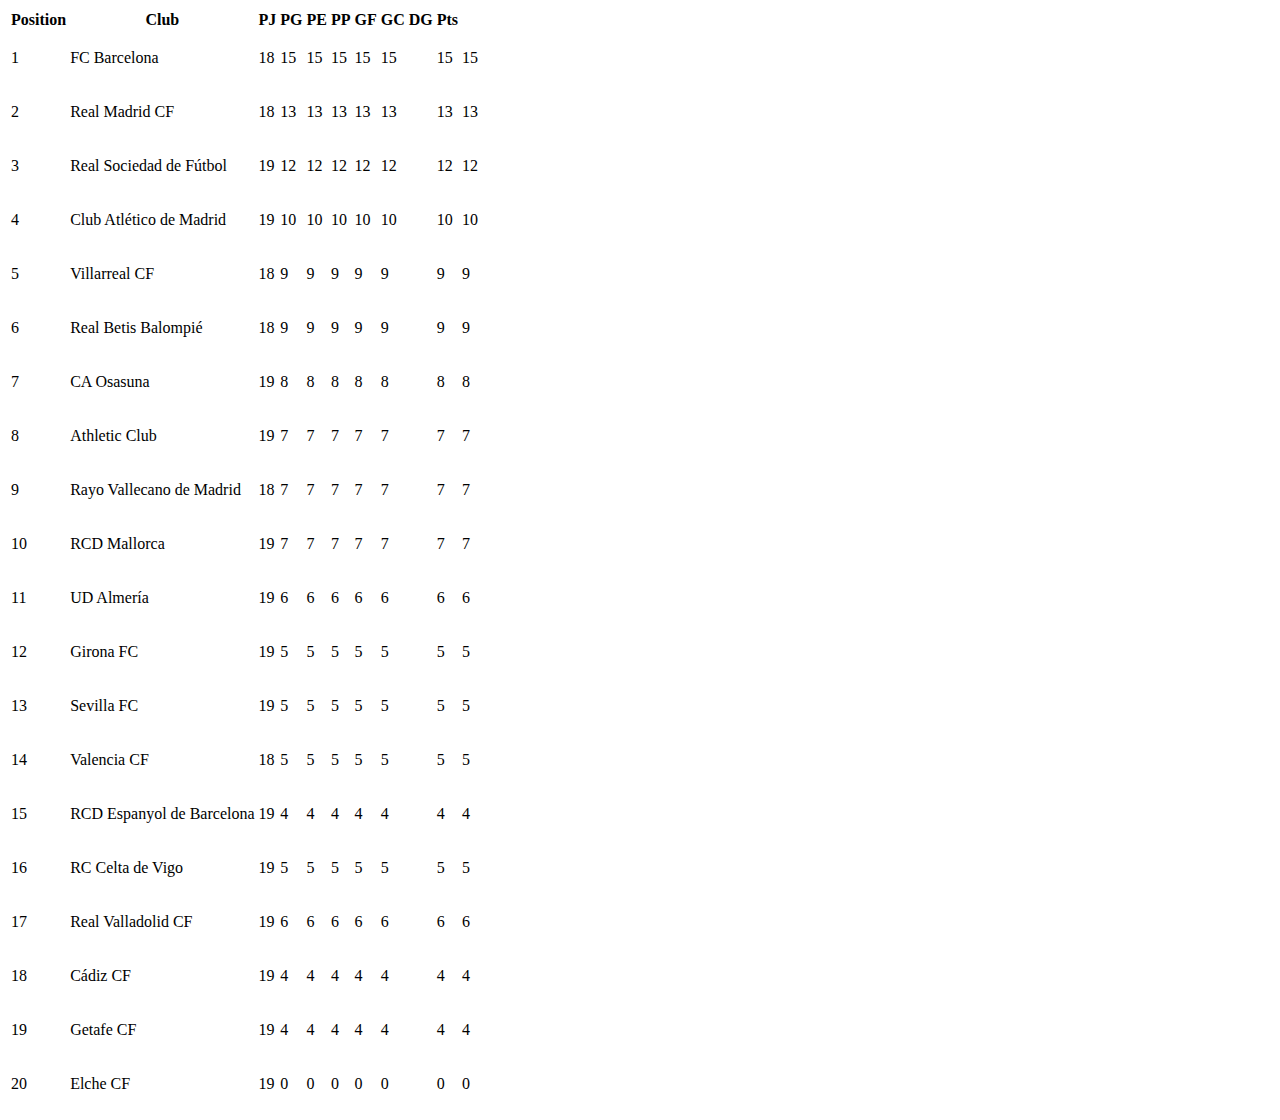
==== index.html @ 694ddfc6 "respaldo La Liga" ====
<!DOCTYPE html>
<html lang="es">
<head>
    <meta charset="UTF-8">
    <meta http-equiv="X-UA-Compatible" content="IE=edge">
    <meta name="viewport" content="width=device-width, initial-scale=1.0">
    <title>La Liga</title>
</head>
<body>

<table class="standings">
    <thead class="standhead">
        <tr>
            <th>Position</th>
            <th>Club</th>
            <th>PJ</th>
            <th>PG</th>
            <th>PE</th>
            <th>PP</th>
            <th>GF</th>
            <th>GC</th>
            <th>DG</th>
            <th>Pts</th>
        </tr>
    </thead>
    <tbody id="table-body">

    </tbody>
</table>



    <script src="./Js/matches.js"></script>
    <script src="./Js/standings.js"></script>
    <script src="./Js/match-table.js"></script>
    <script src="./Js/stand-table.js"></script>
</body>
</html>
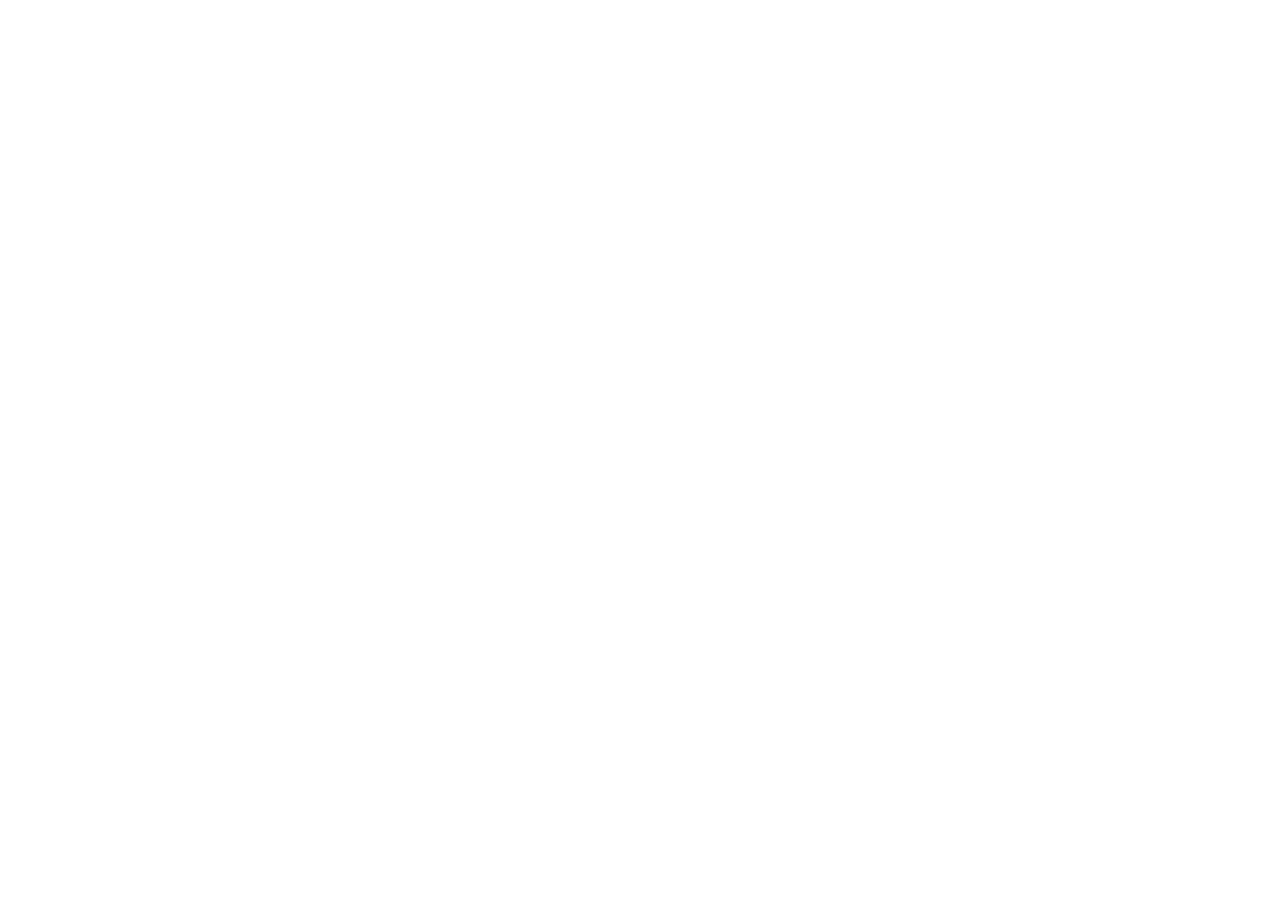
==== commit 233afaa3: "cambios" ====
--- a/index.html
+++ b/index.html
@@ -4,35 +4,10 @@
     <meta charset="UTF-8">
     <meta http-equiv="X-UA-Compatible" content="IE=edge">
     <meta name="viewport" content="width=device-width, initial-scale=1.0">
+    <link rel="stylesheet" href="./styles/styles.css">
     <title>La Liga</title>
 </head>
 <body>
-
-<table class="standings">
-    <thead class="standhead">
-        <tr>
-            <th>Position</th>
-            <th>Club</th>
-            <th>PJ</th>
-            <th>PG</th>
-            <th>PE</th>
-            <th>PP</th>
-            <th>GF</th>
-            <th>GC</th>
-            <th>DG</th>
-            <th>Pts</th>
-        </tr>
-    </thead>
-    <tbody id="table-body">
-
-    </tbody>
-</table>
-
-
-
-    <script src="./Js/matches.js"></script>
-    <script src="./Js/standings.js"></script>
-    <script src="./Js/match-table.js"></script>
-    <script src="./Js/stand-table.js"></script>
+    
 </body>
 </html>--- a/styles/styles.css
+++ b/styles/styles.css
@@ -0,0 +1,4 @@
+.images-Ensign{
+    width: 30px;
+    height: 30px;
+}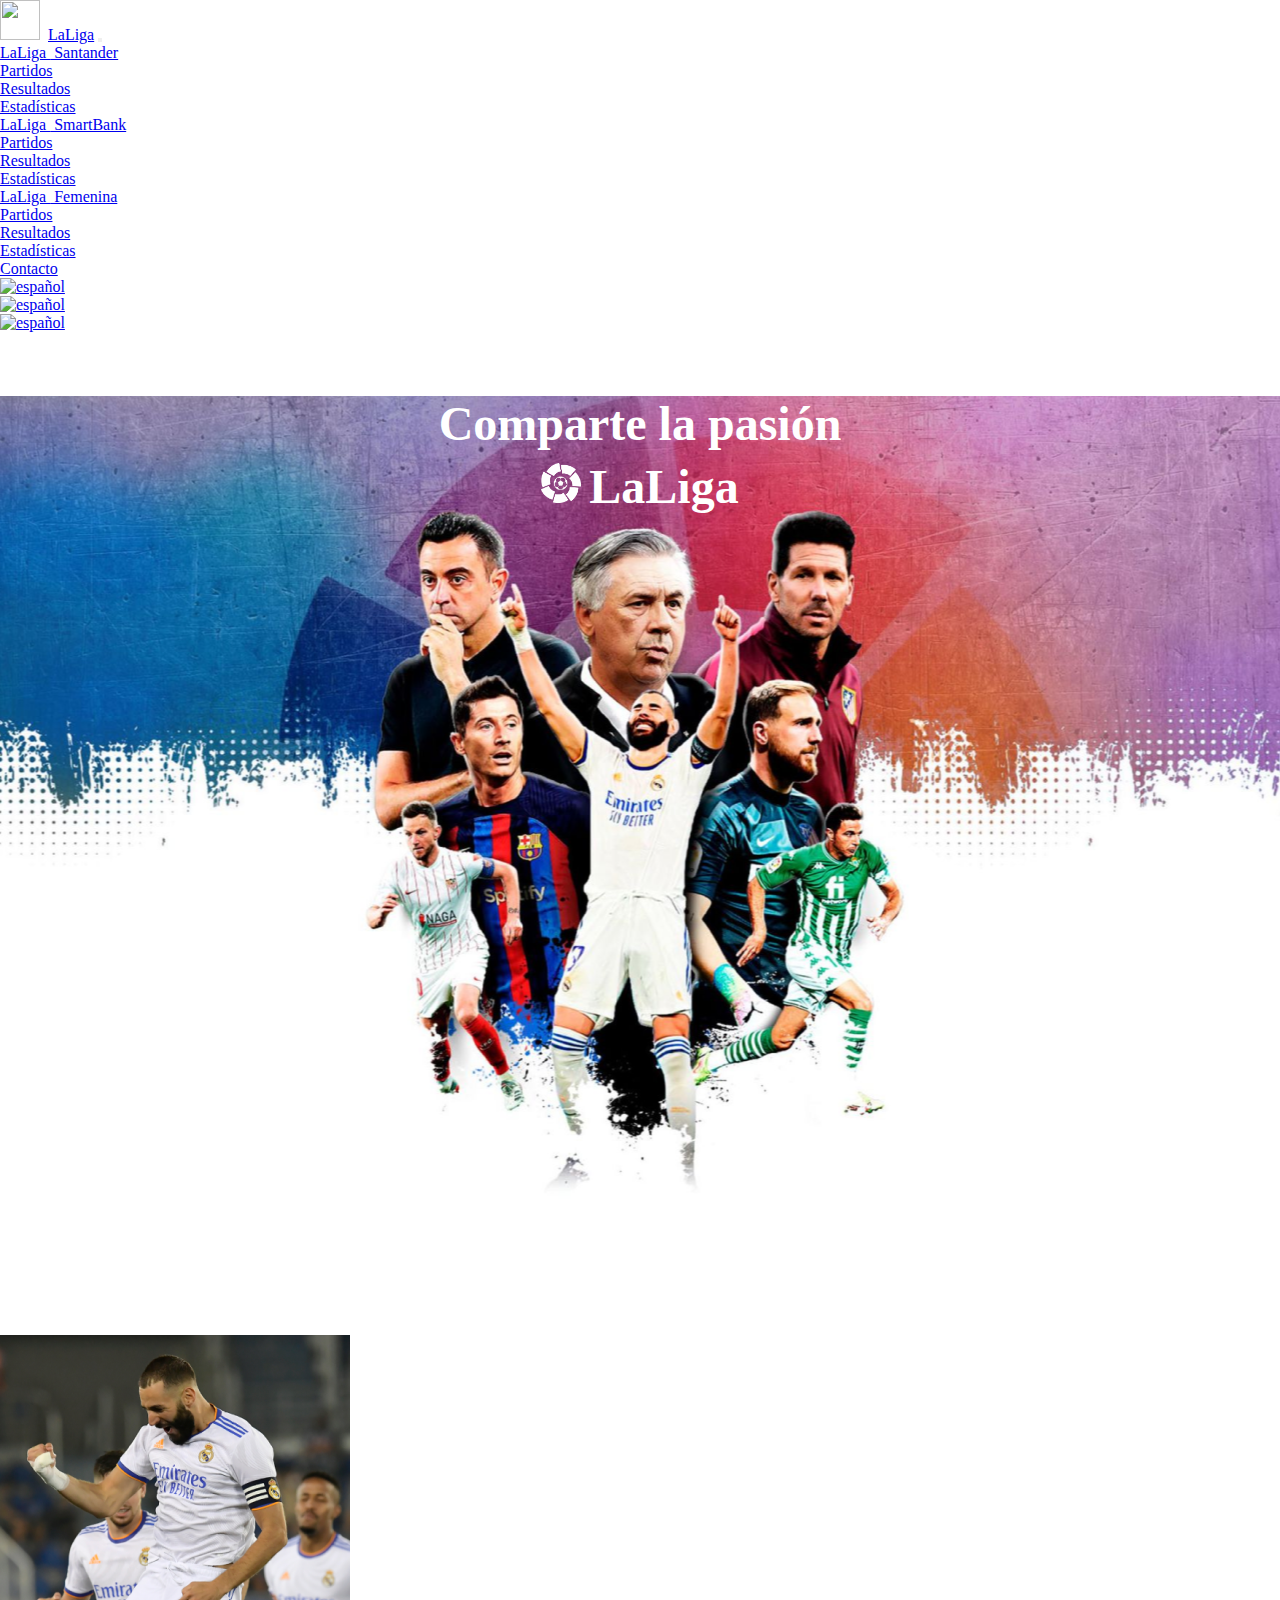
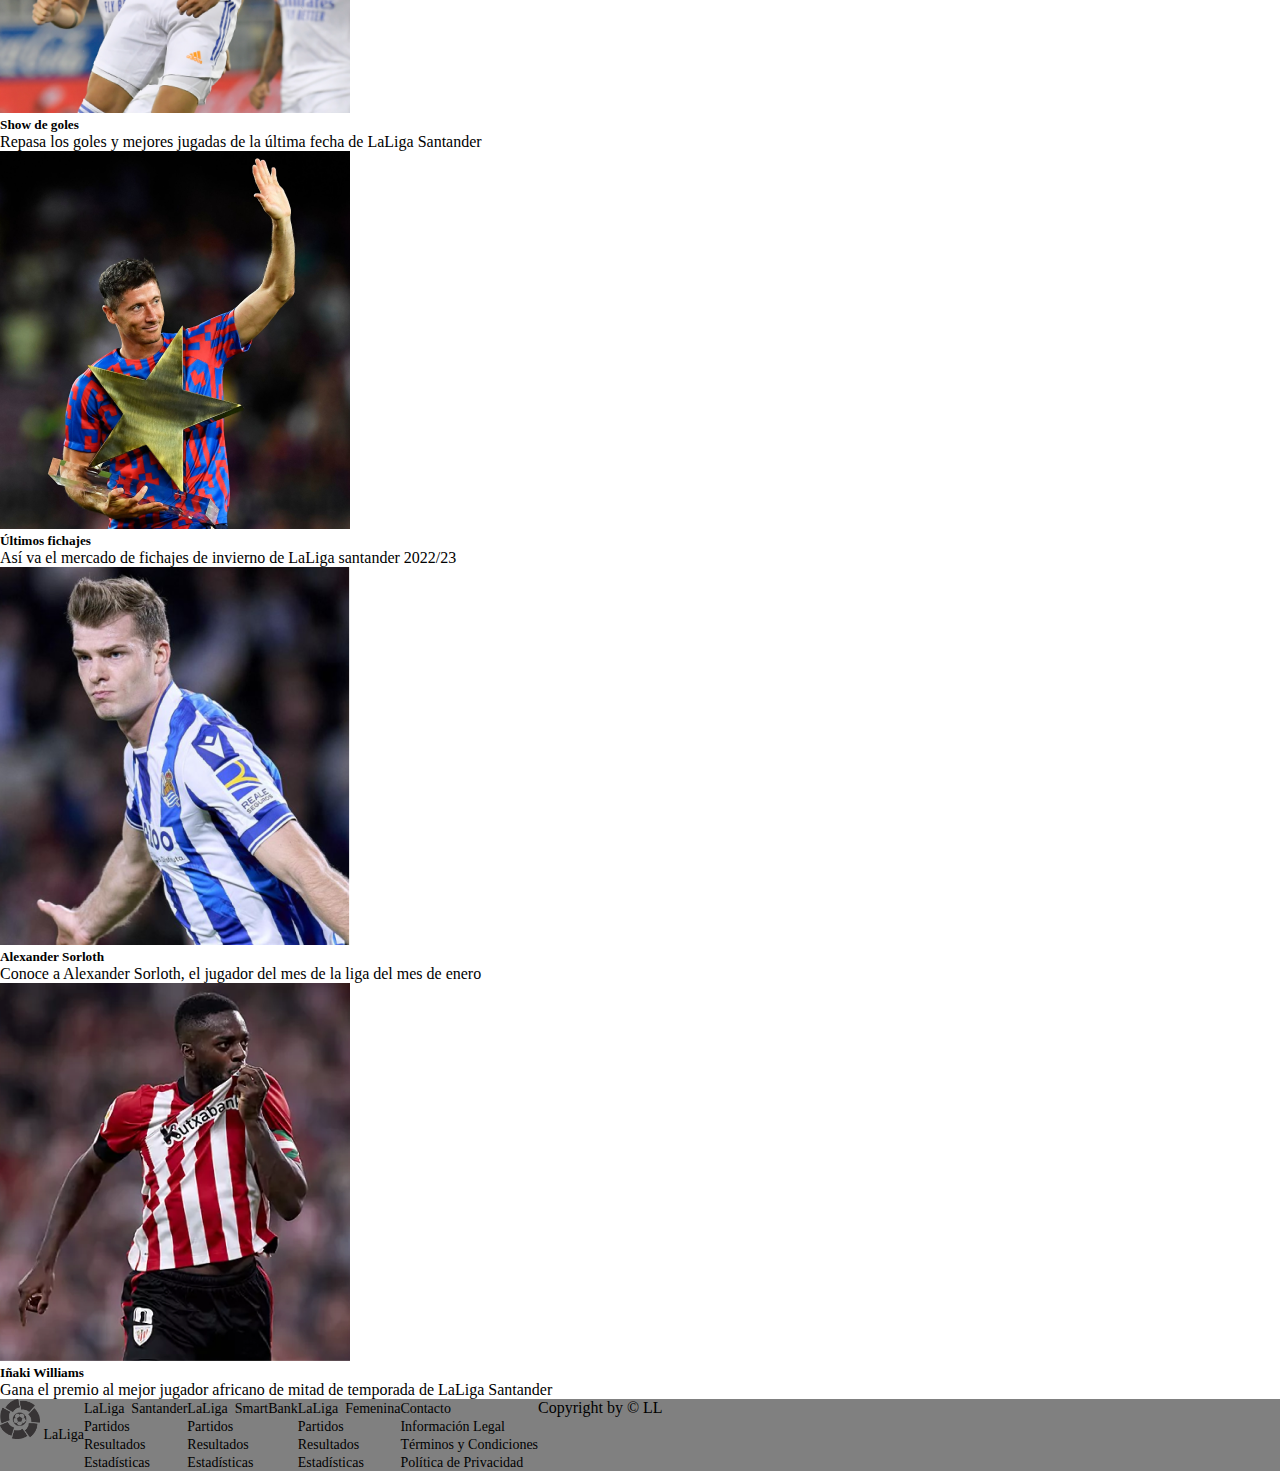
==== commit 4d81c63a: "respaldo" ====
--- a/index.html
+++ b/index.html
@@ -1,13 +1,241 @@
 <!DOCTYPE html>
 <html lang="es">
+
 <head>
-    <meta charset="UTF-8">
-    <meta http-equiv="X-UA-Compatible" content="IE=edge">
-    <meta name="viewport" content="width=device-width, initial-scale=1.0">
-    <link rel="stylesheet" href="./styles/styles.css">
-    <title>La Liga</title>
+  <meta charset="UTF-8" />
+  <meta http-equiv="X-UA-Compatible" content="IE=edge" />
+  <meta name="viewport" content="width=device-width, initial-scale=1.0" />
+  <link href="https://cdn.jsdelivr.net/npm/bootstrap@5.0.2/dist/css/bootstrap.min.css" rel="stylesheet"
+    integrity="sha384-EVSTQN3/azprG1Anm3QDgpJLIm9Nao0Yz1ztcQTwFspd3yD65VohhpuuCOmLASjC" crossorigin="anonymous" />
+  <link rel="stylesheet" href="https://cdnjs.cloudflare.com/ajax/libs/font-awesome/4.7.0/css/font-awesome.min.css" />
+  <link rel="stylesheet" href="./styles/styles.css" />
+  <link rel="stylesheet" href="./styles/card-carousel.css" />
+  <title>La Liga</title>
 </head>
+
 <body>
-    
+  <header>
+    <nav class="navbar fixed-top navbar-expand-sm navbar-dark bg-dark">
+      <div class="container">
+        <a class="navbar-brand fw-bolder" href="#"><img class="img-logo" src="./img/Logo.png" alt="" />LaLiga</a>
+        <button class="navbar-toggler" type="button" data-bs-toggle="collapse" data-bs-target="#mynavbar">
+          <span class="navbar-toggler-icon"></span>
+        </button>
+        <div class="collapse navbar-collapse" id="mynavbar">
+          <ul class="navbar-nav me-auto mx-auto">
+            <li class="nav-item dropdown">
+              <a class="nav-link text-light fw-bold px-4 santander" href="#" id="navbarDropdown" role="button"
+                data-bs-toggle="dropdown" aria-expanded="false">
+                LaLiga
+                <img class="logo-santander" src="./img/Santander-white.png" alt="" />
+                Santander
+              </a>
+              <ul class="dropdown-menu dropdown-menu-dark" aria-labelledby="navbarDropdown">
+                <li>
+                  <a class="dropdown-item" href="./pages/matches.html">Partidos</a>
+                </li>
+                <li>
+                  <a class="dropdown-item" href="./pages/standings.html">Resultados</a>
+                </li>
+                <li><a class="dropdown-item" href="#">Estadísticas</a></li>
+              </ul>
+            </li>
+
+            <li class="nav-item dropdown">
+              <a class="nav-link text-light fw-bold px-4 smartbank" href="#" id="navbarDropdown" role="button"
+                data-bs-toggle="dropdown" aria-expanded="false">
+                LaLiga
+                <img class="logo-santander" src="./img/Santander-white.png" alt="" />
+                SmartBank
+              </a>
+              <ul class="dropdown-menu dropdown-menu-dark" aria-labelledby="navbarDropdown">
+                <li><a class="dropdown-item" href="#">Partidos</a></li>
+                <li><a class="dropdown-item" href="#">Resultados</a></li>
+                <li><a class="dropdown-item" href="#">Estadísticas</a></li>
+              </ul>
+            </li>
+
+            <li class="nav-item dropdown">
+              <a class="nav-link text-light fw-bold px-4 femenina" href="#" id="navbarDropdown" role="button"
+                data-bs-toggle="dropdown" aria-expanded="false">
+                LaLiga
+                <img class="logo-santander" src="./img/Santander-white.png" alt="" />
+                Femenina
+              </a>
+              <ul class="dropdown-menu dropdown-menu-dark" aria-labelledby="navbarDropdown">
+                <li><a class="dropdown-item" href="#">Partidos</a></li>
+                <li><a class="dropdown-item" href="#">Resultados</a></li>
+                <li><a class="dropdown-item" href="#">Estadísticas</a></li>
+              </ul>
+            </li>
+          </ul>
+
+          <ul class="navbar-nav me-auto mx-auto">
+            <li class="nav-item">
+              <a class="nav-link fw-bold px-4 text-light" href="./pages/matches.html">Contacto</a>
+            </li>
+            <li class="nav-item dropdown">
+              <a class="nav-link" href="#" id="navbarDropdown" role="button" data-bs-toggle="dropdown"
+                aria-expanded="false">
+                <img class="logo-idioma" src="./img/spanish.jpg" alt="español" /></a>
+              <ul class="dropdown-menu dropdown-menu-dark" aria-labelledby="navbarDropdown">
+                <li>
+                  <a class="dropdown-item" href="#"><img class="logo-idioma" src="./img/spanish.jpg"
+                      alt="español" /></a>
+                </li>
+                <li>
+                  <a class="dropdown-item" href="#"><img class="logo-idioma" src="./img/english.jpg"
+                      alt="español" /></a>
+                </li>
+              </ul>
+            </li>
+          </ul>
+        </div>
+      </div>
+    </nav>
+  </header>
+
+  <!-- inicio banner -->
+  <div class="container-fluid banner">
+    <div class="main-img">
+      <h1 class="title">Comparte la pasión</h1>
+      <h2 class="title">
+        <img class="img-logo" src="/img/Logo-W.png" alt="La Liga" /><span>LaLiga</span>
+      </h2>
+    </div>
+  </div>
+  <!-- fin banner -->
+
+  <!-- inicio cards noticias -->
+  <div class="container">
+    <div class="row">
+      <div class="col col-lg-3 col-md-6 col-sm-12 col-12">
+        <a href="" class="link-noticias">
+          <div class="card">
+            <img src="./img/goles.jpg" class="card-img-top" alt="..." />
+            <div class="card-body">
+              <h5 class="card-title">Show de goles</h5>
+              <p class="card-text">
+                Repasa los goles y mejores jugadas de la última fecha de
+                LaLiga Santander
+              </p>
+            </div>
+          </div>
+        </a>
+      </div>
+      <div class="col col-lg-3 col-md-6 col-sm-12 col-12">
+        <a href="" class="link-noticias">
+          <div class="card">
+            <img src="./img/Pases-2.png" class="card-img-top" alt="..." />
+            <div class="card-body">
+              <h5 class="card-title">Últimos fichajes</h5>
+              <p class="card-text">
+                Así va el mercado de fichajes de invierno de LaLiga santander
+                2022/23
+              </p>
+            </div>
+          </div>
+        </a>
+      </div>
+      <div class="col col-lg-3 col-md-6 col-sm-12 col-12">
+        <a href="" class="link-noticias">
+          <div class="card">
+            <img src="./img/Alexander.jpg" class="card-img-top" alt="..." />
+            <div class="card-body">
+              <h5 class="card-title">Alexander Sorloth</h5>
+              <p class="card-text">
+                Conoce a Alexander Sorloth, el jugador del mes de la liga del
+                mes de enero
+              </p>
+            </div>
+          </div>
+        </a>
+      </div>
+      <div class="col col-lg-3 col-md-6 col-sm-12 col-12">
+        <a href="" class="link-noticias">
+          <div class="card">
+            <img src="./img/Iñaki.png" class="card-img-top" alt="..." />
+            <div class="card-body">
+              <h5 class="card-title">Iñaki Williams</h5>
+              <p class="card-text">
+                Gana el premio al mejor jugador africano de mitad de temporada
+                de LaLiga Santander
+              </p>
+            </div>
+          </div>
+        </a>
+      </div>
+    </div>
+  </div>
+  <!-- fin card noticias -->
+
+  <footer class="footer">
+    <div class="container">
+      <div class="logo-footer">
+        
+      </div>
+      <div class="textos-footer">
+        <ul><li class="LaLiga-footer"><a href="#"><img class="img-footer" src="./img/Logo-Footer.png" alt="La Liga" /> LaLiga</a></li></ul>
+        <ul class="footer-santander">
+          <li class="title-foot-sant">
+            <a class="nav-link text-light fw-bold px-4" href="#" id="navbarDropdown" role="button"
+              data-bs-toggle="dropdown" aria-expanded="false">
+              LaLiga
+              <img class="logo-santander" src="./img/Santander-white.png" alt="" />
+              Santander
+            </a>
+          </li>
+          <li class="items-footer"><a href="">Partidos</a></li>
+          <li class="items-footer"><a href="">Resultados</a></li>
+          <li class="items-footer"><a href="">Estadísticas</a></li>
+        </ul>
+        <ul class="footer-santander">
+          <li class="title-foot-sant">
+            <a class="nav-link text-light fw-bold px-4" href="#" id="navbarDropdown" role="button"
+              data-bs-toggle="dropdown" aria-expanded="false">
+              LaLiga
+              <img class="logo-santander" src="./img/Santander-white.png" alt="" />
+              SmartBank
+            </a>
+          </li>
+          <li class="items-footer"><a href="">Partidos</a></li>
+          <li class="items-footer"><a href="">Resultados</a></li>
+          <li class="items-footer"><a href="">Estadísticas</a></li>
+        </ul>
+        <ul class="footer-santander">
+          <li class="title-foot-sant">
+            <a class="nav-link text-light fw-bold px-4" href="#" id="navbarDropdown" role="button"
+              data-bs-toggle="dropdown" aria-expanded="false">
+              LaLiga
+              <img class="logo-santander" src="./img/Santander-white.png" alt="" />
+              Femenina
+            </a>
+          </li>
+          <li class="items-footer"><a href="">Partidos</a></li>
+          <li class="items-footer"><a href="">Resultados</a></li>
+          <li class="items-footer"><a href="">Estadísticas</a></li>
+        </ul>
+        <ul class="footer-santander">
+          <li class="title-foot-sant">
+            <a class="nav-link text-light fw-bold px-4" href="#" id="navbarDropdown" role="button"
+              data-bs-toggle="dropdown" aria-expanded="false">
+              Contacto
+            </a>
+          </li>
+          <li class="items-footer"><a href="">Información Legal</a></li>
+          <li class="items-footer"><a href="">Términos y Condiciones</a></li>
+          <li class="items-footer"><a href="">Política de Privacidad</a></li>
+        </ul>
+        <ul>
+          <li><p class="p-footer copyright">Copyright by &copy; LL</p></li>
+        </ul>
+      </div>
+    </div>
+  </footer>
+
+  <script src="https://cdn.jsdelivr.net/npm/bootstrap@5.0.2/dist/js/bootstrap.bundle.min.js"
+    integrity="sha384-MrcW6ZMFYlzcLA8Nl+NtUVF0sA7MsXsP1UyJoMp4YLEuNSfAP+JcXn/tWtIaxVXM" crossorigin="anonymous">
+  </script>
 </body>
+
 </html>--- a/styles/styles.css
+++ b/styles/styles.css
@@ -1,4 +1,132 @@
-.images-Ensign{
+* {
+    margin: 0;
+    padding: 0;
+    box-sizing: border-box;
+}
+/* inicio header*/
+.img-logo{
+    width: 40px;
+    height: 40px;
+    margin-right: 0.5rem;
+}
+
+.images-Ensign {
     width: 30px;
     height: 30px;
+}
+.logo-santander{
+  width: 20px;
+  padding-bottom: 10px;
+}
+.logo-idioma{
+  width: 25px;
+}
+.santander:hover{
+  background-color:#E32D38 ;
+}
+.smartbank:hover{
+  background-color:#0077C8 ;
+}
+.femenina:hover{
+  background-color:#00BF88 ;
+}
+/* fin header */
+
+/* inicio footer general */
+.footer{
+  background-color: grey;
+}
+.img-footer{
+  width: 40px;
+  height: auto;
+}
+.textos-footer{
+  display: flex;
+  flex-direction: row;
+  flex-wrap: wrap;
+}
+.textos-footer ul li{
+  list-style: none;
+  text-decoration: none;
+}
+.textos-footer ul li a{
+  list-style: none;
+  text-decoration: none;
+  color: black;
+  font-size: 14px;
+  font-weight: 400;
+}
+/* fin footer general */
+
+.banner{
+  background-image: url(/img/portada1440x811.jpg);
+  width: 100%;
+  height: 811px;
+  background-position: center;
+  background-repeat: no-repeat;
+  background-size: cover;
+  margin-top: 4rem;
+  margin-bottom: 8rem;
+}
+
+.title{
+  color: white;
+  text-align: center;
+  font-size: 3rem;
+  margin-top: 0.5rem;
+}
+.link-noticias{
+  text-decoration: none;
+  color: black;
+}
+.link-noticias:hover{
+  color: black;
+}
+
+@media screen and (max-width: 992px) {
+  .banner {
+    background-image: url(../img/portada-992x778.png);
+    width: 100%;
+    height: 778px;
+    background-size: cover;
+    margin-top: 4rem;
+  }
+}
+@media screen and (max-width: 768px) {
+  .banner {
+    background-image: url(../img/portada-768x639.png);
+    width: 100%;
+    height: 639px;
+    background-size: cover;
+    margin-top: 5.3rem;
+  }
+  .banner h1{
+    font-size:30px ;
+  }
+  .banner h2{
+    font-size:30px ;
+  }
+  .img-logo{
+    width: 35px;
+    height: auto;
+  }
+}
+@media screen and (max-width: 576px) {
+  .banner {
+    background-image: url(../img/portada-576x513.png);
+    width: 100%;
+    height: 513px;
+    background-size: cover;
+    margin-top: 3.8rem;
+  }
+  .banner h1{
+    font-size:30px ;
+  }
+  .banner h2{
+    font-size:30px ;
+  }
+  .img-logo{
+    width: 35px;
+    height: auto;
+  }
 }--- a/styles/card-carousel.css
+++ b/styles/card-carousel.css
@@ -0,0 +1,3 @@
+.carouselExampleControls{
+    padding:5%;
+}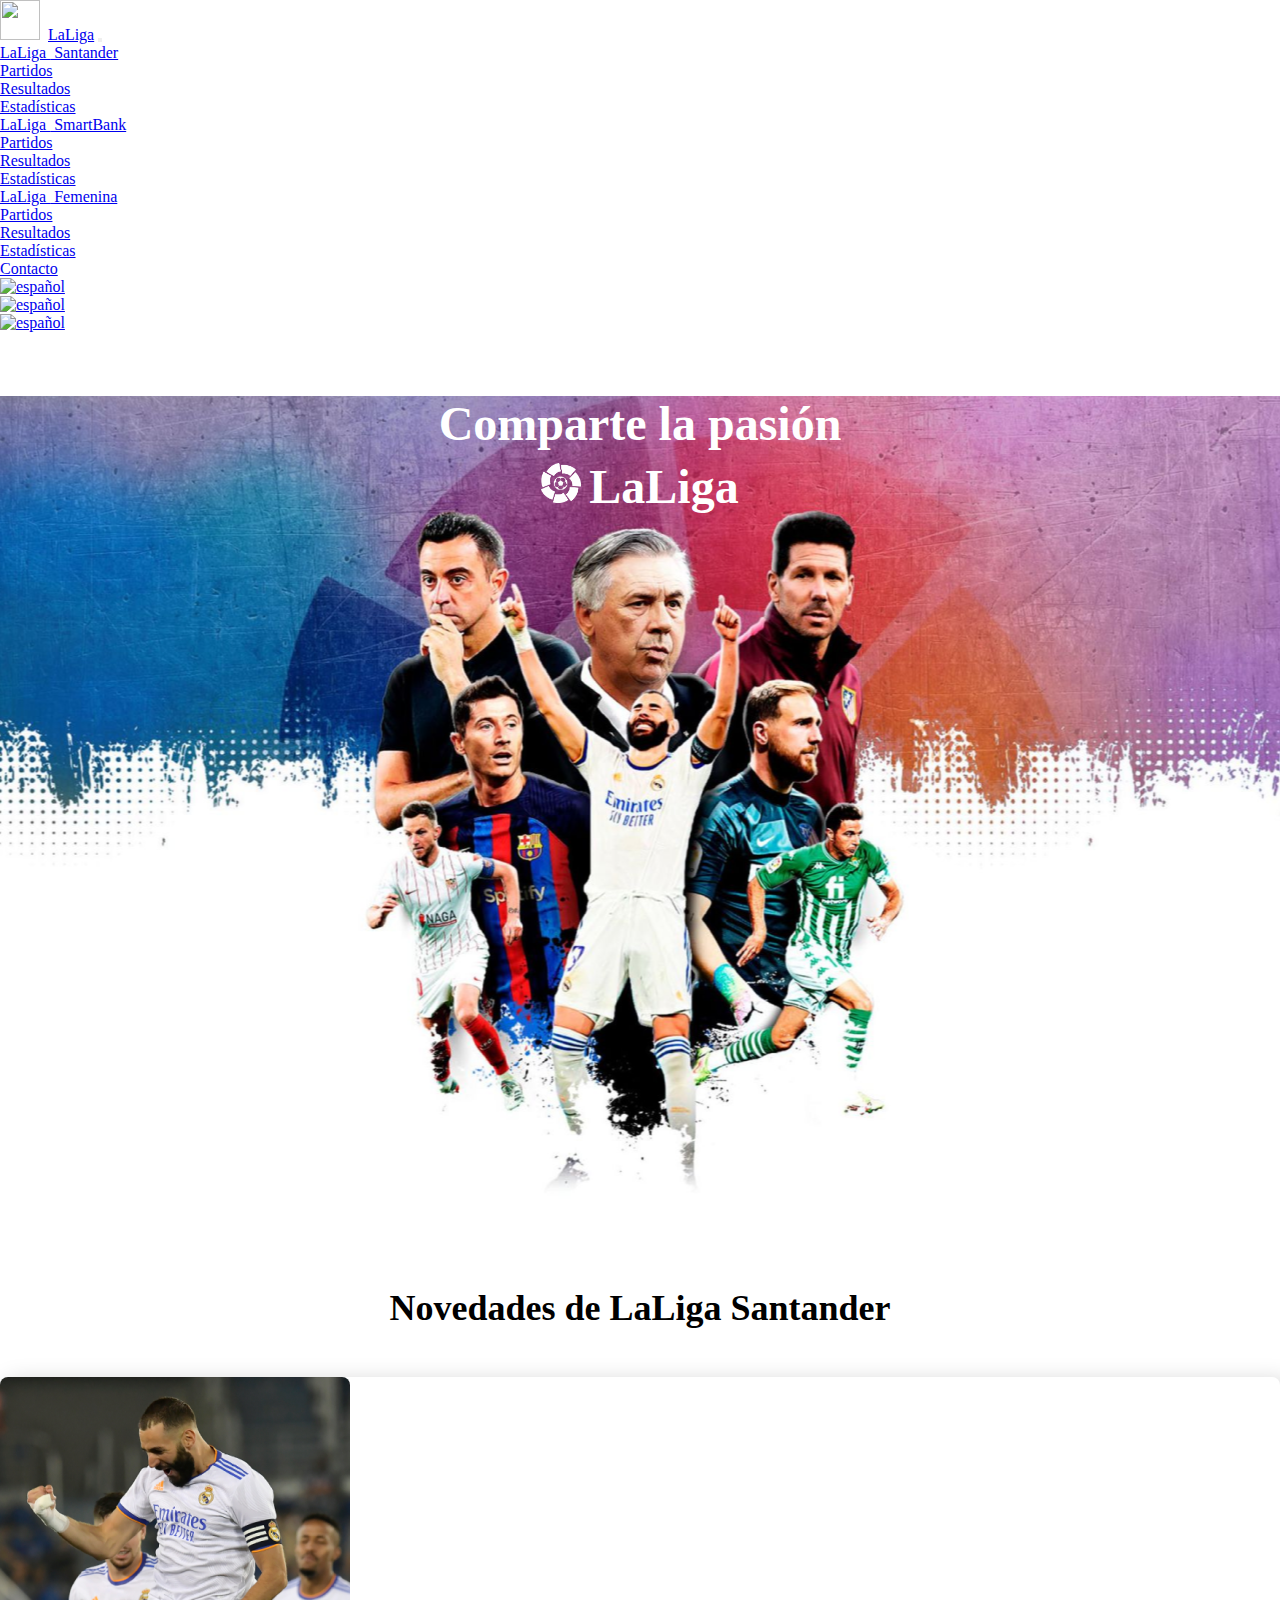
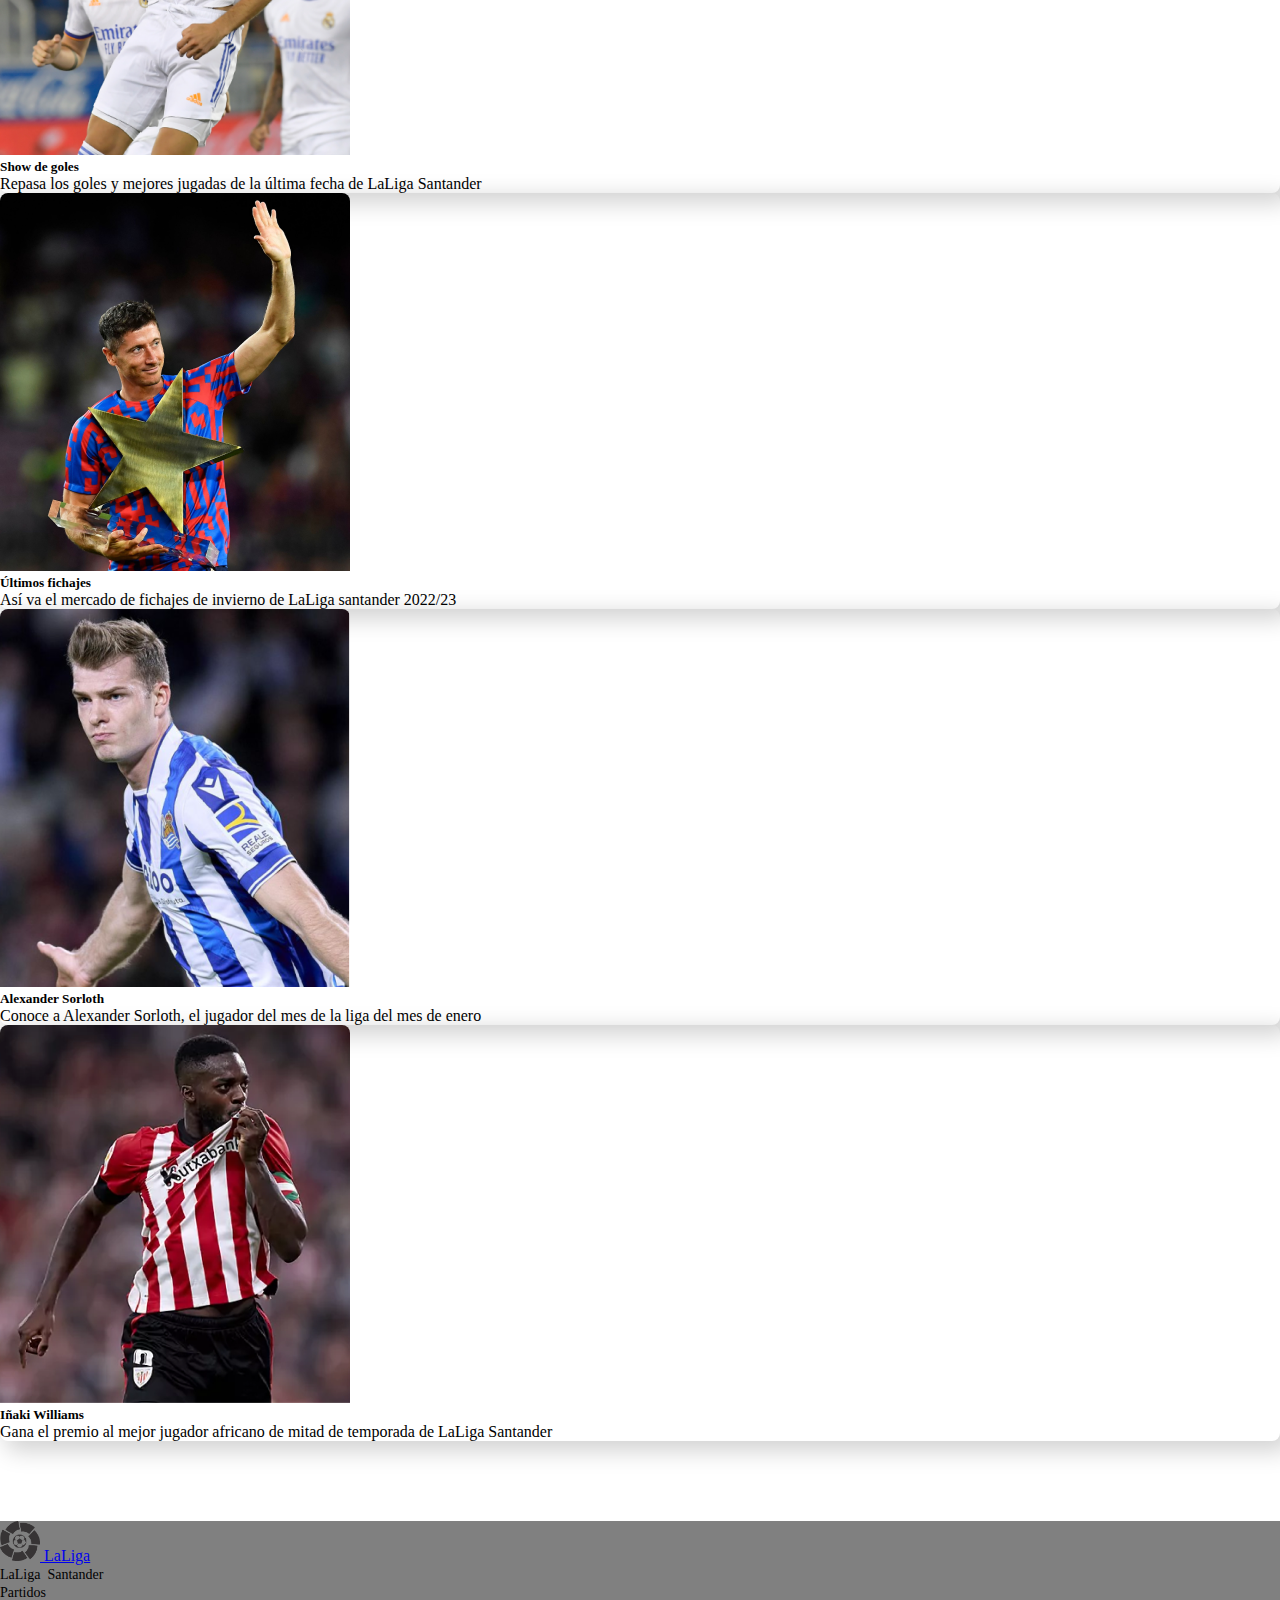
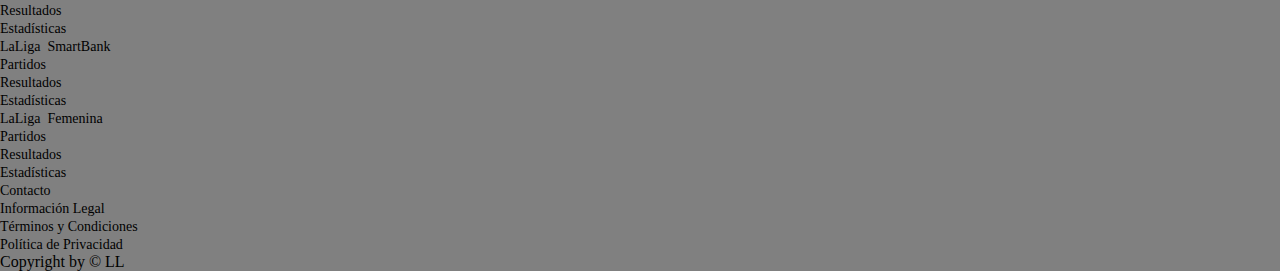
==== commit a4c17bf0: "respaldo" ====
--- a/index.html
+++ b/index.html
@@ -9,7 +9,6 @@
     integrity="sha384-EVSTQN3/azprG1Anm3QDgpJLIm9Nao0Yz1ztcQTwFspd3yD65VohhpuuCOmLASjC" crossorigin="anonymous" />
   <link rel="stylesheet" href="https://cdnjs.cloudflare.com/ajax/libs/font-awesome/4.7.0/css/font-awesome.min.css" />
   <link rel="stylesheet" href="./styles/styles.css" />
-  <link rel="stylesheet" href="./styles/card-carousel.css" />
   <title>La Liga</title>
 </head>
 
@@ -105,13 +104,14 @@
     </div>
   </div>
   <!-- fin banner -->
-
+  
   <!-- inicio cards noticias -->
-  <div class="container">
+  <h3 class="title-temporada grande">Novedades de LaLiga Santander</h3>
+  <div class="container cards">
     <div class="row">
       <div class="col col-lg-3 col-md-6 col-sm-12 col-12">
         <a href="" class="link-noticias">
-          <div class="card">
+          <div class="card contorno">
             <img src="./img/goles.jpg" class="card-img-top" alt="..." />
             <div class="card-body">
               <h5 class="card-title">Show de goles</h5>
@@ -125,7 +125,7 @@
       </div>
       <div class="col col-lg-3 col-md-6 col-sm-12 col-12">
         <a href="" class="link-noticias">
-          <div class="card">
+          <div class="card contorno">
             <img src="./img/Pases-2.png" class="card-img-top" alt="..." />
             <div class="card-body">
               <h5 class="card-title">Últimos fichajes</h5>
@@ -139,7 +139,7 @@
       </div>
       <div class="col col-lg-3 col-md-6 col-sm-12 col-12">
         <a href="" class="link-noticias">
-          <div class="card">
+          <div class="card contorno">
             <img src="./img/Alexander.jpg" class="card-img-top" alt="..." />
             <div class="card-body">
               <h5 class="card-title">Alexander Sorloth</h5>
@@ -153,7 +153,7 @@
       </div>
       <div class="col col-lg-3 col-md-6 col-sm-12 col-12">
         <a href="" class="link-noticias">
-          <div class="card">
+          <div class="card contorno">
             <img src="./img/Iñaki.png" class="card-img-top" alt="..." />
             <div class="card-body">
               <h5 class="card-title">Iñaki Williams</h5>
@@ -171,11 +171,10 @@
 
   <footer class="footer">
     <div class="container">
-      <div class="logo-footer">
-        
-      </div>
-      <div class="textos-footer">
-        <ul><li class="LaLiga-footer"><a href="#"><img class="img-footer" src="./img/Logo-Footer.png" alt="La Liga" /> LaLiga</a></li></ul>
+      <div class="row">
+      <div class="col col-lg-2 col-md-6 col-sm-12 col-12 textos-footer">
+        <a class="nav-link text-light fw-bold px-4" href="#"><img class="img-footer" src="./img/Logo-Footer.png" alt="La Liga" /> LaLiga</a></div>
+        <div class="col col-lg-2 col-md-6 col-sm-12 col-12 textos-footer">
         <ul class="footer-santander">
           <li class="title-foot-sant">
             <a class="nav-link text-light fw-bold px-4" href="#" id="navbarDropdown" role="button"
@@ -189,6 +188,8 @@
           <li class="items-footer"><a href="">Resultados</a></li>
           <li class="items-footer"><a href="">Estadísticas</a></li>
         </ul>
+      </div>
+        <div class="col col-lg-2 col-md-6 col-sm-12 col-12 textos-footer">
         <ul class="footer-santander">
           <li class="title-foot-sant">
             <a class="nav-link text-light fw-bold px-4" href="#" id="navbarDropdown" role="button"
@@ -202,6 +203,8 @@
           <li class="items-footer"><a href="">Resultados</a></li>
           <li class="items-footer"><a href="">Estadísticas</a></li>
         </ul>
+      </div>
+      <div class="col col-lg-2 col-md-6 col-sm-12 col-12 textos-footer">
         <ul class="footer-santander">
           <li class="title-foot-sant">
             <a class="nav-link text-light fw-bold px-4" href="#" id="navbarDropdown" role="button"
@@ -215,6 +218,8 @@
           <li class="items-footer"><a href="">Resultados</a></li>
           <li class="items-footer"><a href="">Estadísticas</a></li>
         </ul>
+      </div>
+      <div class="col col-lg-2 col-md-6 col-sm-12 col-12 textos-footer">
         <ul class="footer-santander">
           <li class="title-foot-sant">
             <a class="nav-link text-light fw-bold px-4" href="#" id="navbarDropdown" role="button"
@@ -226,10 +231,13 @@
           <li class="items-footer"><a href="">Términos y Condiciones</a></li>
           <li class="items-footer"><a href="">Política de Privacidad</a></li>
         </ul>
-        <ul>
-          <li><p class="p-footer copyright">Copyright by &copy; LL</p></li>
-        </ul>
-      </div>
+      </div>
+      <div class="col col-lg-2 col-md-6 col-sm-12 col-12textos-footer">
+        <ul class="footer-santander">
+          <li class="title-foot-sant"><p class="items-footer">Copyright by &copy; LL</p></li>
+        </ul>
+      </div>
+    </div>
     </div>
   </footer>
 
--- a/styles/styles.css
+++ b/styles/styles.css
@@ -4,15 +4,17 @@
     box-sizing: border-box;
 }
 /* inicio header*/
+header{
+  margin-bottom: 4rem;
+}
 .img-logo{
     width: 40px;
     height: 40px;
     margin-right: 0.5rem;
 }
-
 .images-Ensign {
-    width: 30px;
-    height: 30px;
+    width: 25px;
+    height: 25px;
 }
 .logo-santander{
   width: 20px;
@@ -40,11 +42,6 @@
   width: 40px;
   height: auto;
 }
-.textos-footer{
-  display: flex;
-  flex-direction: row;
-  flex-wrap: wrap;
-}
 .textos-footer ul li{
   list-style: none;
   text-decoration: none;
@@ -57,6 +54,43 @@
   font-weight: 400;
 }
 /* fin footer general */
+
+/* spinner */
+.spinner {
+  position: absolute;
+  top: 50%;
+  left: 50%;
+  transform: translate(-50%,-50%);
+}
+
+#container {
+  width: 100px;
+  height: 100px;
+}
+
+@keyframes animation {
+  0% {
+    stroke-dasharray: 1 98;
+    stroke-dashoffset: -105;
+  }
+  50% {
+    stroke-dasharray: 80 10;
+    stroke-dashoffset: -160;
+  }
+  100% {
+    stroke-dasharray: 1 98;
+    stroke-dashoffset: -300;
+  }
+}
+
+#spinner {
+  transform-origin: center;
+  animation-name: animation;
+  animation-duration: 1.2s;
+  animation-timing-function: cubic-bezier;
+  animation-iteration-count: infinite;
+}
+/* fin spinner */
 
 .banner{
   background-image: url(/img/portada1440x811.jpg);
@@ -65,8 +99,7 @@
   background-position: center;
   background-repeat: no-repeat;
   background-size: cover;
-  margin-top: 4rem;
-  margin-bottom: 8rem;
+  margin-bottom: 5rem;
 }
 
 .title{
@@ -74,6 +107,23 @@
   text-align: center;
   font-size: 3rem;
   margin-top: 0.5rem;
+}
+.grande{
+  font-size: 36px;
+}
+.contorno{
+  border-radius: 8px;
+  -webkit-box-shadow: 8px 7px 23px 3px rgba(210, 210, 210, 1);
+  -moz-box-shadow: 8px 7px 23px 3px rgba(210, 210, 210, 1);
+  box-shadow: 8px 7px 23px 3px rgba(210, 210, 210, 1);
+}
+.contorno:hover{
+  -webkit-box-shadow: 8px 7px 23px 3px rgba(127, 76, 220, 0.14);
+  -moz-box-shadow: 8px 7px 23px 3px rgba(127, 76, 220, 0.14);
+  box-shadow: 8px 7px 23px 3px rgba(127, 76, 220, 0.14);
+}
+.card-img-top{
+  border-radius: 8px 8px 0px 0px;
 }
 .link-noticias{
   text-decoration: none;
@@ -129,4 +179,68 @@
     width: 35px;
     height: auto;
   }
-}+}
+
+.cards{
+  margin-bottom: 5rem;
+}
+
+/* inicio tablas general */
+.ancho{
+  width: 60%;
+
+}
+
+thead{
+  background: rgb(37,96,125);
+background: linear-gradient(90deg, rgba(37,96,125,1) 18%, rgba(14,9,142,0.9295890231092437) 45%, rgba(99,14,150,1) 89%);
+}
+thead tr th{
+  color: white;
+}
+tbody tr td{
+  font-size: 14px;
+}
+.texto-score{
+  text-align: center;
+}
+.inputs-filtro{
+  margin-top: 8rem;
+}
+.title-temporada{
+  text-align: center;
+  margin-bottom: 3rem;
+}
+.title-filtro{
+  font-size: 16px;
+}
+.radioButtons{
+  display: flex;
+  flex-direction: row;
+  flex-wrap: wrap;
+  justify-content: space-between;
+}
+/* .radioButtons a{
+  text-decoration: none;
+  padding: 8px 8px;
+  background-color: #0077C8;
+  color: black;
+} */
+
+#matches-body td:nth-child(3){
+  text-align: center;
+}
+#matches-body td:nth-child(1){
+  text-align: start;
+}
+.alerta{
+  background-color: white;
+  color: rgb(172, 2, 2);
+padding: 8px 16px;
+}
+.alerta span{
+  font-weight: 700;
+}
+/* .end{
+  align-content: end;
+} */
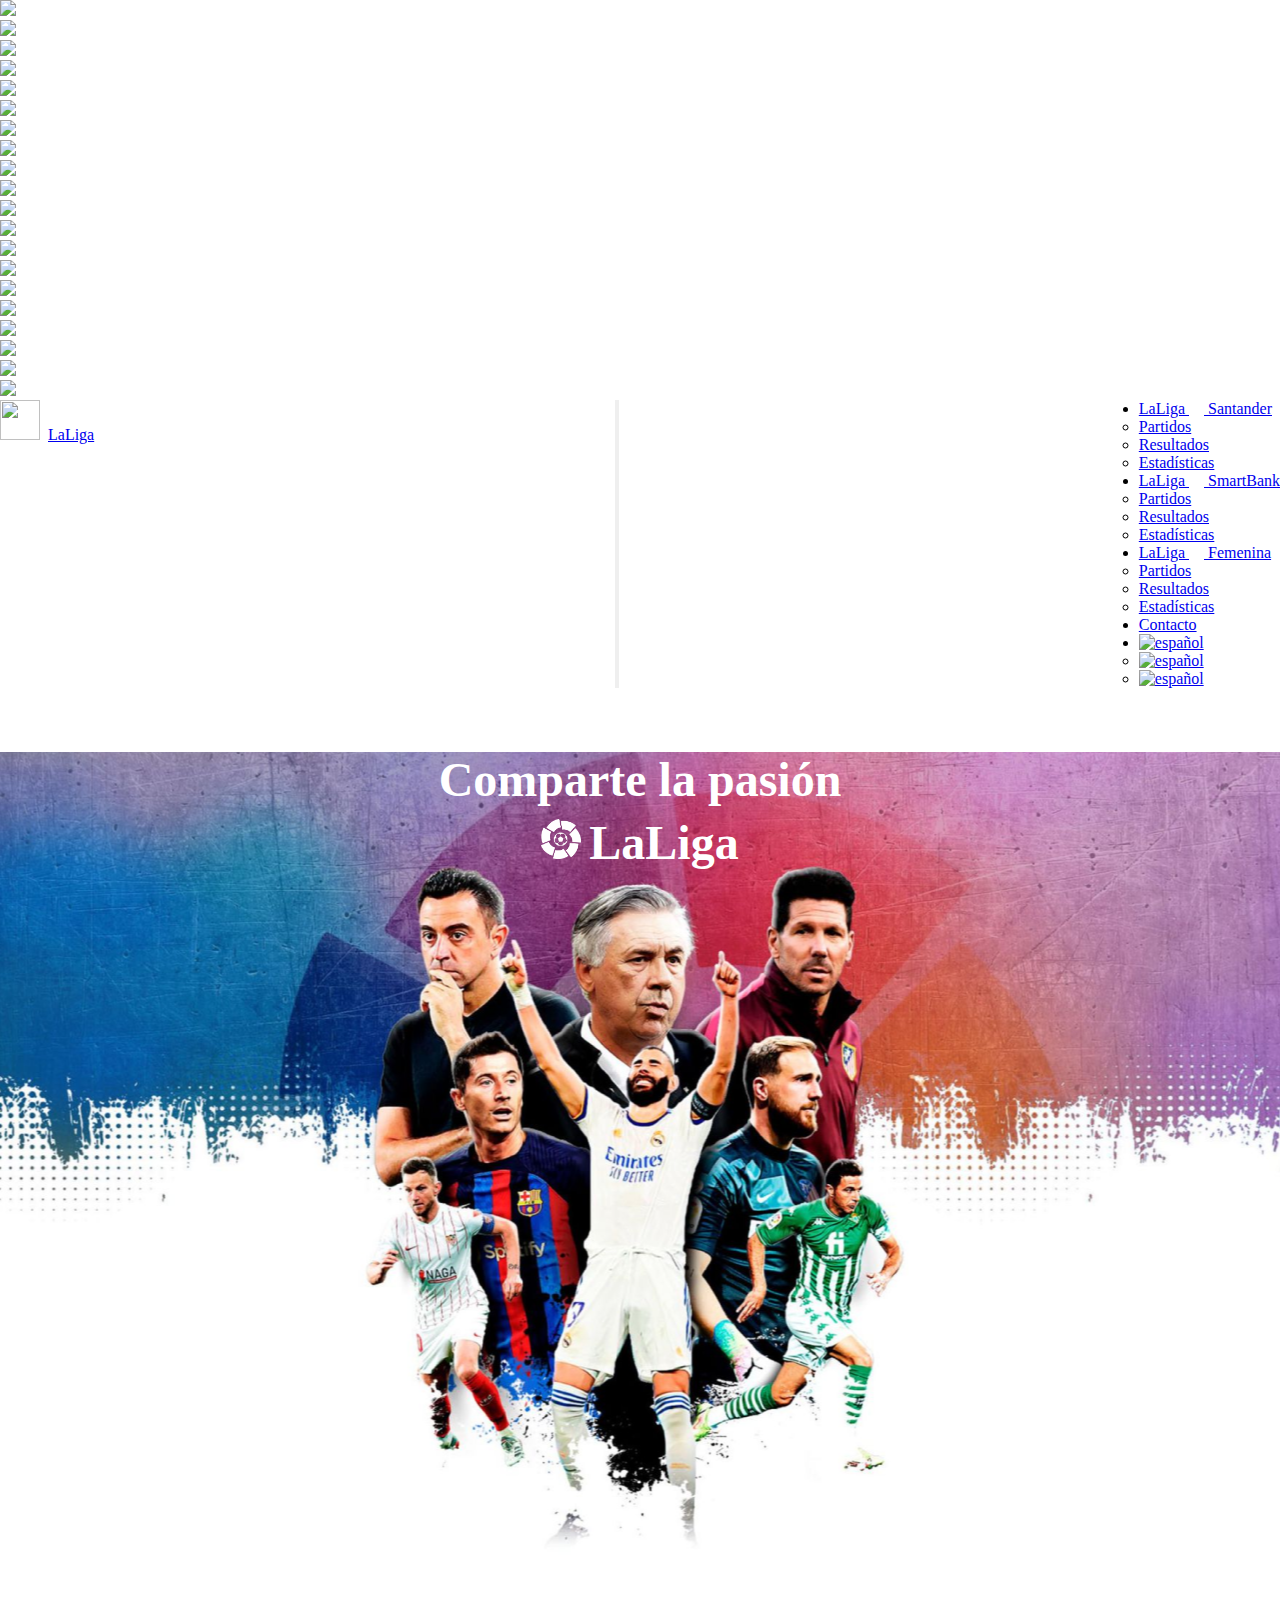
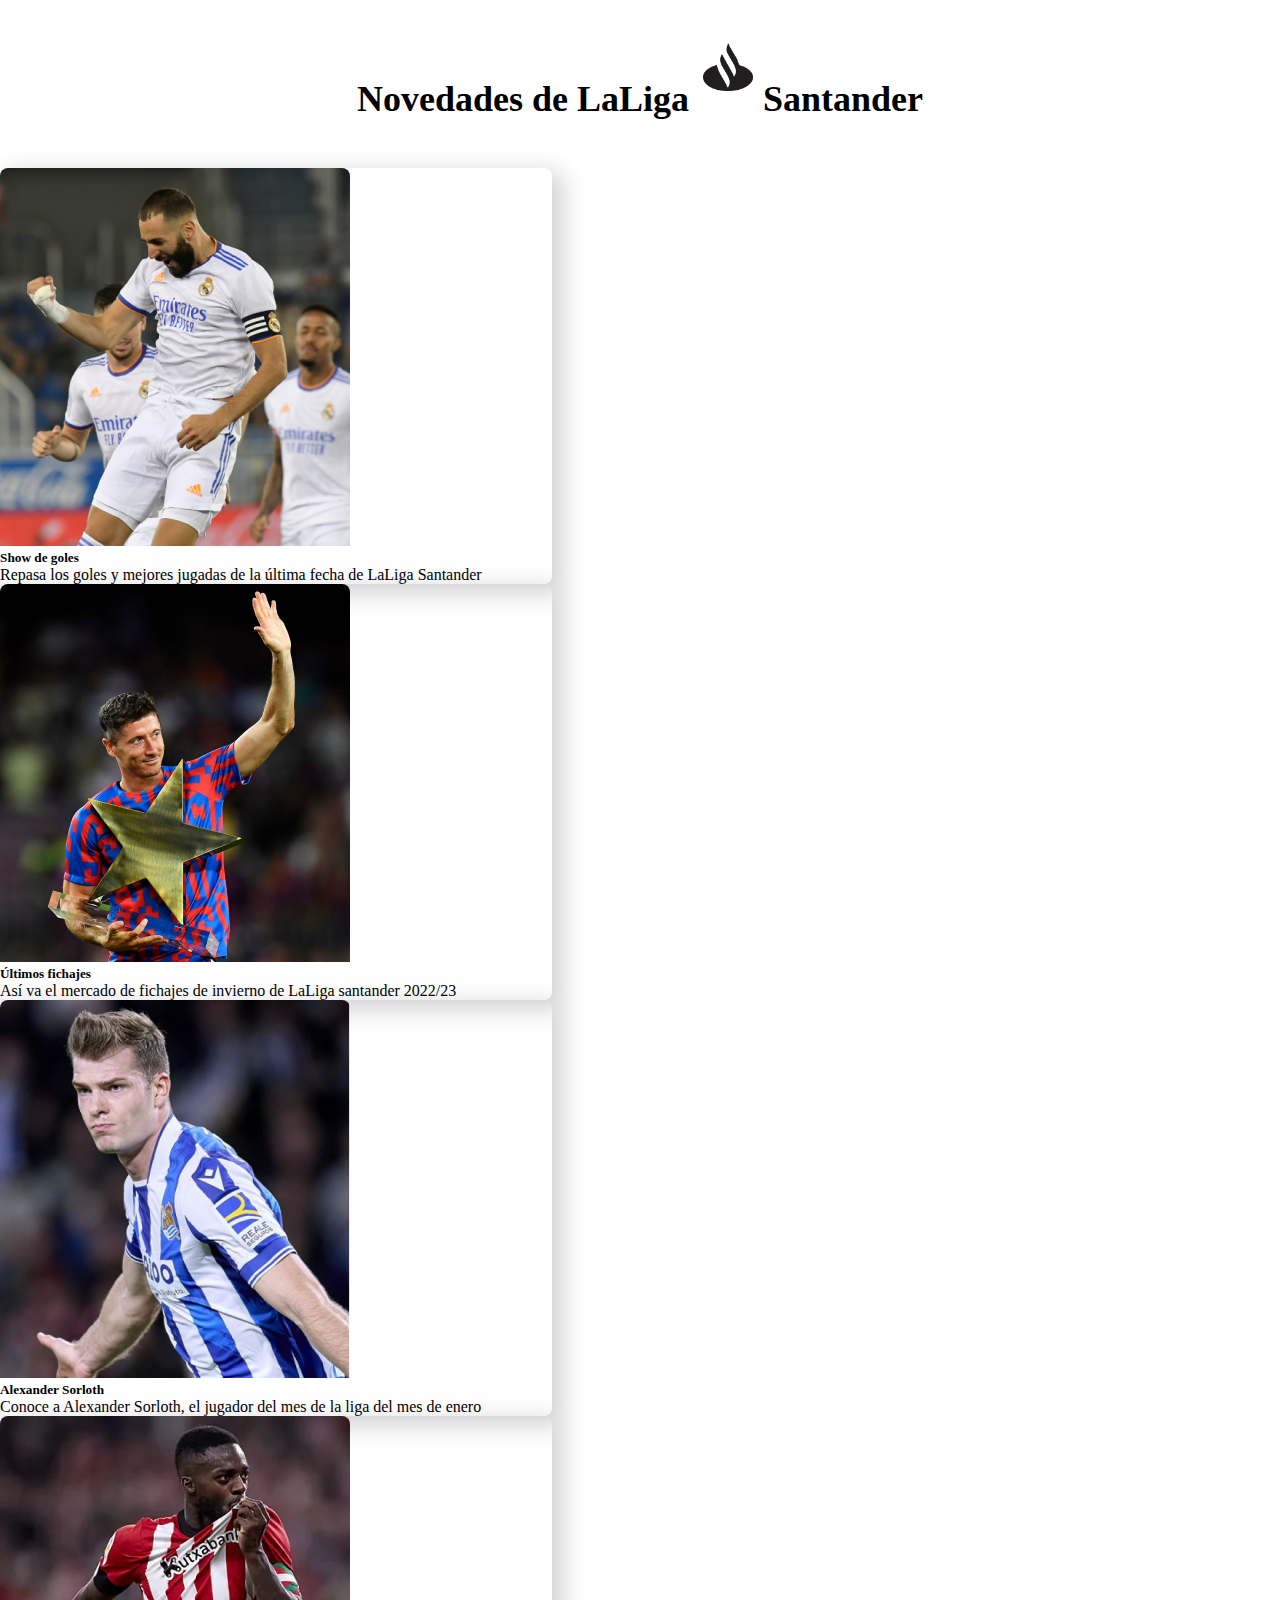
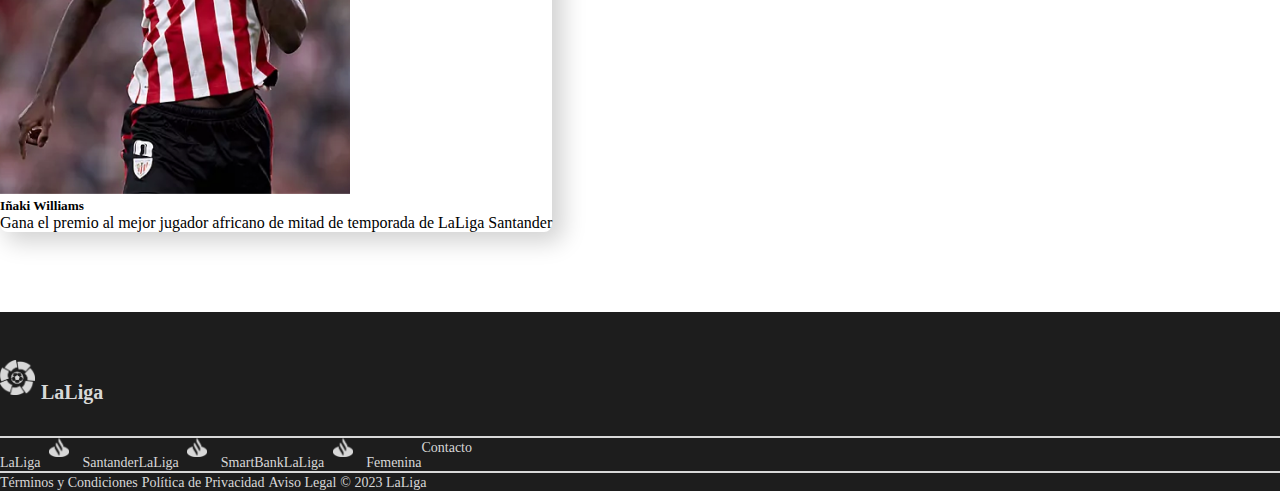
==== commit 1b76cb77: "respaldo" ====
--- a/index.html
+++ b/index.html
@@ -7,13 +7,17 @@
   <meta name="viewport" content="width=device-width, initial-scale=1.0" />
   <link href="https://cdn.jsdelivr.net/npm/bootstrap@5.0.2/dist/css/bootstrap.min.css" rel="stylesheet"
     integrity="sha384-EVSTQN3/azprG1Anm3QDgpJLIm9Nao0Yz1ztcQTwFspd3yD65VohhpuuCOmLASjC" crossorigin="anonymous" />
-  <link rel="stylesheet" href="https://cdnjs.cloudflare.com/ajax/libs/font-awesome/4.7.0/css/font-awesome.min.css" />
+    <link rel="stylesheet" href="https://cdnjs.cloudflare.com/ajax/libs/font-awesome/6.3.0/css/all.min.css" integrity="sha512-SzlrxWUlpfuzQ+pcUCosxcglQRNAq/DZjVsC0lE40xsADsfeQoEypE+enwcOiGjk/bSuGGKHEyjSoQ1zVisanQ==" crossorigin="anonymous" referrerpolicy="no-referrer" />
   <link rel="stylesheet" href="./styles/styles.css" />
   <title>La Liga</title>
 </head>
 
 <body>
   <header>
+    <div id="equipos-escudos">
+
+    </div>
+    <div class="container" id="logos-equipos"></div>
     <nav class="navbar fixed-top navbar-expand-sm navbar-dark bg-dark">
       <div class="container">
         <a class="navbar-brand fw-bolder" href="#"><img class="img-logo" src="./img/Logo.png" alt="" />LaLiga</a>
@@ -106,7 +110,7 @@
   <!-- fin banner -->
   
   <!-- inicio cards noticias -->
-  <h3 class="title-temporada grande">Novedades de LaLiga Santander</h3>
+  <h3 class="title-temporada grande">Novedades de <span class="span-title"> LaLiga <img class="logo-santander black" src="./img/Santander-black.png" alt=""/>Santander</span></h3>
   <div class="container cards">
     <div class="row">
       <div class="col col-lg-3 col-md-6 col-sm-12 col-12">
@@ -170,80 +174,66 @@
   <!-- fin card noticias -->
 
   <footer class="footer">
+    <div class="container footer-items">
+      <div class="col col-lg-3 col-md-6 col-sm-12 col-12 logo"><a class="footer-brand" href="#"><img class="img-footer" src="./img/Logo-Footer.png" alt=""/>LaLiga</a>
+      </div>
+      <div class=" col col-lg-4 col-md-6 col-sm-12 col-12 links">
+        <ul>
+          <li><a href=""><i class="fa-brands fa-square-twitter"></i></a></li>
+          <li><a href=""><i class="fa-brands fa-square-facebook"></i></a></li>
+          <li><a href=""><i class="fa-brands fa-square-instagram"></i></a></li>
+          <li><a href=""><i class="fa-brands fa-square-youtube"></i></a></li>
+          <li><a href=""><i class="fa-brands fa-vk"></i></a></li>
+          <li><a href=""><i class="fa-brands fa-linkedin"></i></a></li>
+        </ul>
+      </div>
+    </div>
     <div class="container">
-      <div class="row">
-      <div class="col col-lg-2 col-md-6 col-sm-12 col-12 textos-footer">
-        <a class="nav-link text-light fw-bold px-4" href="#"><img class="img-footer" src="./img/Logo-Footer.png" alt="La Liga" /> LaLiga</a></div>
-        <div class="col col-lg-2 col-md-6 col-sm-12 col-12 textos-footer">
-        <ul class="footer-santander">
-          <li class="title-foot-sant">
-            <a class="nav-link text-light fw-bold px-4" href="#" id="navbarDropdown" role="button"
-              data-bs-toggle="dropdown" aria-expanded="false">
-              LaLiga
-              <img class="logo-santander" src="./img/Santander-white.png" alt="" />
-              Santander
-            </a>
-          </li>
-          <li class="items-footer"><a href="">Partidos</a></li>
-          <li class="items-footer"><a href="">Resultados</a></li>
-          <li class="items-footer"><a href="">Estadísticas</a></li>
+      <hr class="line">
+    </div>
+    <div class="container men2">
+      <div class="menu-footer">
+        <ul>
+          <li><a class="nav-link fw-bold px-4" href="#" id="navbarDropdown" role="button"
+            data-bs-toggle="dropdown" aria-expanded="false">
+            LaLiga
+            <img class="logo-santander" src="./img/Santander-footer.png" alt="" />
+            Santander
+          </a></li>
+          <li><a class="nav-link fw-bold px-4" href="#" id="navbarDropdown" role="button"
+            data-bs-toggle="dropdown" aria-expanded="false">
+            LaLiga
+            <img class="logo-santander" src="./img/Santander-footer.png" alt="" />
+            SmartBank
+          </a></li>
+          <li><a class="nav-link fw-bold px-4" href="#" id="navbarDropdown" role="button"
+            data-bs-toggle="dropdown" aria-expanded="false">
+            LaLiga
+            <img class="logo-santander" src="./img/Santander-footer.png" alt="" />
+            Femenina
+          </a></li>
+          <li><a class="nav-link fw-bold px-4" href="./pages/matches.html">Contacto</a></li>
         </ul>
       </div>
-        <div class="col col-lg-2 col-md-6 col-sm-12 col-12 textos-footer">
-        <ul class="footer-santander">
-          <li class="title-foot-sant">
-            <a class="nav-link text-light fw-bold px-4" href="#" id="navbarDropdown" role="button"
-              data-bs-toggle="dropdown" aria-expanded="false">
-              LaLiga
-              <img class="logo-santander" src="./img/Santander-white.png" alt="" />
-              SmartBank
-            </a>
-          </li>
-          <li class="items-footer"><a href="">Partidos</a></li>
-          <li class="items-footer"><a href="">Resultados</a></li>
-          <li class="items-footer"><a href="">Estadísticas</a></li>
-        </ul>
-      </div>
-      <div class="col col-lg-2 col-md-6 col-sm-12 col-12 textos-footer">
-        <ul class="footer-santander">
-          <li class="title-foot-sant">
-            <a class="nav-link text-light fw-bold px-4" href="#" id="navbarDropdown" role="button"
-              data-bs-toggle="dropdown" aria-expanded="false">
-              LaLiga
-              <img class="logo-santander" src="./img/Santander-white.png" alt="" />
-              Femenina
-            </a>
-          </li>
-          <li class="items-footer"><a href="">Partidos</a></li>
-          <li class="items-footer"><a href="">Resultados</a></li>
-          <li class="items-footer"><a href="">Estadísticas</a></li>
-        </ul>
-      </div>
-      <div class="col col-lg-2 col-md-6 col-sm-12 col-12 textos-footer">
-        <ul class="footer-santander">
-          <li class="title-foot-sant">
-            <a class="nav-link text-light fw-bold px-4" href="#" id="navbarDropdown" role="button"
-              data-bs-toggle="dropdown" aria-expanded="false">
-              Contacto
-            </a>
-          </li>
-          <li class="items-footer"><a href="">Información Legal</a></li>
-          <li class="items-footer"><a href="">Términos y Condiciones</a></li>
-          <li class="items-footer"><a href="">Política de Privacidad</a></li>
-        </ul>
-      </div>
-      <div class="col col-lg-2 col-md-6 col-sm-12 col-12textos-footer">
-        <ul class="footer-santander">
-          <li class="title-foot-sant"><p class="items-footer">Copyright by &copy; LL</p></li>
-        </ul>
-      </div>
-    </div>
+    </div>
+    <div class="container">
+      <hr class="line">
+    </div>
+    <div class="container menu-legal">
+      <ul>
+        <li><a href="">Términos y Condiciones</a></li>
+        <li><a href="">Política de Privacidad</a></li>
+        <li><a href="">Aviso Legal</a></li>
+        <li><a href="">&copy; 2023 LaLiga</a></li>
+      </ul>
     </div>
   </footer>
 
   <script src="https://cdn.jsdelivr.net/npm/bootstrap@5.0.2/dist/js/bootstrap.bundle.min.js"
     integrity="sha384-MrcW6ZMFYlzcLA8Nl+NtUVF0sA7MsXsP1UyJoMp4YLEuNSfAP+JcXn/tWtIaxVXM" crossorigin="anonymous">
   </script>
+  <script src="./Js/teams.js"></script>
+  <script src="./Js/next-matches.js"></script>
 </body>
 
 </html>--- a/styles/styles.css
+++ b/styles/styles.css
@@ -1,58 +1,137 @@
 * {
-    margin: 0;
-    padding: 0;
-    box-sizing: border-box;
-}
+  margin: 0;
+  padding: 0;
+  box-sizing: border-box;
+}
+
 /* inicio header*/
-header{
+header {
   margin-bottom: 4rem;
 }
-.img-logo{
-    width: 40px;
-    height: 40px;
-    margin-right: 0.5rem;
-}
+
+.img-logo {
+  width: 40px;
+  height: 40px;
+  margin-right: 0.5rem;
+}
+
 .images-Ensign {
-    width: 25px;
-    height: 25px;
-}
-.logo-santander{
+  width: 25px;
+  height: 25px;
+}
+
+.logo-santander {
   width: 20px;
   padding-bottom: 10px;
-}
-.logo-idioma{
+  margin-left: 5px;
+  margin-right: 10px;
+}
+
+.logo-idioma {
   width: 25px;
 }
-.santander:hover{
-  background-color:#E32D38 ;
-}
-.smartbank:hover{
-  background-color:#0077C8 ;
-}
-.femenina:hover{
-  background-color:#00BF88 ;
-}
+
+.santander:hover {
+  background-color: #E32D38;
+}
+
+.smartbank:hover {
+  background-color: #0077C8;
+}
+
+.femenina:hover {
+  background-color: #00BF88;
+}
+
 /* fin header */
 
 /* inicio footer general */
-.footer{
-  background-color: grey;
-}
-.img-footer{
-  width: 40px;
+.footer {
+  background-color: rgb(29, 29, 29);
+
+}
+
+.footer-items {
+  padding-top: 3rem;
+  padding-bottom: 2rem;
+}
+
+.container {
+  display: flex;
+  flex-direction: row;
+  flex-wrap: wrap;
+  justify-content: space-between;
+}
+
+.img-footer {
+  width: 35px;
   height: auto;
-}
-.textos-footer ul li{
+  margin-right: 6px;
+  padding-bottom: 4px;
+}
+
+.footer-brand {
+  text-decoration: none;
+  font-size: 20px;
+  font-weight: 600;
+  color: rgb(216, 216, 216);
+}
+
+.men2 {
+  width: 100%;
+}
+
+.menu-footer {
+  width: 100%;
+  display: flex;
+  justify-content: space-between;
+}
+
+.menu-legal,
+.menu-footer ul{
+  display: flex;
+  flex-direction: row;
+  align-items:start;
+  padding-left: 0;
+}
+
+.links ul,
+.menu-footer ul,
+.menu-legal ul {
   list-style: none;
-  text-decoration: none;
-}
-.textos-footer ul li a{
+}
+
+.links ul li,
+.menu-legal ul li {
+  display: inline-block;
   list-style: none;
   text-decoration: none;
-  color: black;
+}
+
+.line {
+  border: solid 1px rgb(216, 216, 216);
+  width: 100%;
+}
+
+.links ul li a,
+.menu-footer ul li a,
+.menu-legal ul li a {
+  list-style: none;
+  text-decoration: none;
+  color:rgb(216, 216, 216);
   font-size: 14px;
   font-weight: 400;
 }
+
+.links ul li a {
+  margin-left: 25px;
+}
+
+.links ul li a i {
+  font-size: 25px;
+  color: rgb(216, 216, 216);
+}
+
 /* fin footer general */
 
 /* spinner */
@@ -60,7 +139,7 @@
   position: absolute;
   top: 50%;
   left: 50%;
-  transform: translate(-50%,-50%);
+  transform: translate(-50%, -50%);
 }
 
 #container {
@@ -73,10 +152,12 @@
     stroke-dasharray: 1 98;
     stroke-dashoffset: -105;
   }
+
   50% {
     stroke-dasharray: 80 10;
     stroke-dashoffset: -160;
   }
+
   100% {
     stroke-dasharray: 1 98;
     stroke-dashoffset: -300;
@@ -90,9 +171,10 @@
   animation-timing-function: cubic-bezier;
   animation-iteration-count: infinite;
 }
+
 /* fin spinner */
 
-.banner{
+.banner {
   background-image: url(/img/portada1440x811.jpg);
   width: 100%;
   height: 811px;
@@ -102,34 +184,40 @@
   margin-bottom: 5rem;
 }
 
-.title{
+.title {
   color: white;
   text-align: center;
   font-size: 3rem;
   margin-top: 0.5rem;
 }
-.grande{
+
+.grande {
   font-size: 36px;
 }
-.contorno{
+
+.contorno {
   border-radius: 8px;
   -webkit-box-shadow: 8px 7px 23px 3px rgba(210, 210, 210, 1);
   -moz-box-shadow: 8px 7px 23px 3px rgba(210, 210, 210, 1);
   box-shadow: 8px 7px 23px 3px rgba(210, 210, 210, 1);
 }
-.contorno:hover{
+
+.contorno:hover {
   -webkit-box-shadow: 8px 7px 23px 3px rgba(127, 76, 220, 0.14);
   -moz-box-shadow: 8px 7px 23px 3px rgba(127, 76, 220, 0.14);
   box-shadow: 8px 7px 23px 3px rgba(127, 76, 220, 0.14);
 }
-.card-img-top{
+
+.card-img-top {
   border-radius: 8px 8px 0px 0px;
 }
-.link-noticias{
+
+.link-noticias {
   text-decoration: none;
   color: black;
 }
-.link-noticias:hover{
+
+.link-noticias:hover {
   color: black;
 }
 
@@ -142,6 +230,7 @@
     margin-top: 4rem;
   }
 }
+
 @media screen and (max-width: 768px) {
   .banner {
     background-image: url(../img/portada-768x639.png);
@@ -150,17 +239,21 @@
     background-size: cover;
     margin-top: 5.3rem;
   }
-  .banner h1{
-    font-size:30px ;
-  }
-  .banner h2{
-    font-size:30px ;
-  }
-  .img-logo{
+
+  .banner h1 {
+    font-size: 30px;
+  }
+
+  .banner h2 {
+    font-size: 30px;
+  }
+
+  .img-logo {
     width: 35px;
     height: auto;
   }
 }
+
 @media screen and (max-width: 576px) {
   .banner {
     background-image: url(../img/portada-576x513.png);
@@ -169,57 +262,77 @@
     background-size: cover;
     margin-top: 3.8rem;
   }
-  .banner h1{
-    font-size:30px ;
-  }
-  .banner h2{
-    font-size:30px ;
-  }
-  .img-logo{
+
+  .banner h1 {
+    font-size: 30px;
+  }
+
+  .banner h2 {
+    font-size: 30px;
+  }
+
+  .img-logo {
     width: 35px;
     height: auto;
   }
 }
 
-.cards{
+.span-title {
+  font-weight: 700;
+}
+
+.black {
+  width: 50px;
+  padding-bottom: 20px;
+}
+
+.cards {
   margin-bottom: 5rem;
 }
 
 /* inicio tablas general */
-.ancho{
+.ancho {
   width: 60%;
 
 }
 
-thead{
-  background: rgb(37,96,125);
-background: linear-gradient(90deg, rgba(37,96,125,1) 18%, rgba(14,9,142,0.9295890231092437) 45%, rgba(99,14,150,1) 89%);
-}
-thead tr th{
+thead {
+  background: rgb(37, 96, 125);
+  background: linear-gradient(90deg, rgba(37, 96, 125, 1) 18%, rgba(14, 9, 142, 0.9295890231092437) 45%, rgba(99, 14, 150, 1) 89%);
+}
+
+thead tr th {
   color: white;
 }
-tbody tr td{
+
+tbody tr td {
   font-size: 14px;
 }
-.texto-score{
+
+.texto-score {
   text-align: center;
 }
-.inputs-filtro{
+
+.inputs-filtro {
   margin-top: 8rem;
 }
-.title-temporada{
+
+.title-temporada {
   text-align: center;
   margin-bottom: 3rem;
 }
-.title-filtro{
+
+.title-filtro {
   font-size: 16px;
 }
-.radioButtons{
+
+.radioButtons {
   display: flex;
   flex-direction: row;
   flex-wrap: wrap;
   justify-content: space-between;
 }
+
 /* .radioButtons a{
   text-decoration: none;
   padding: 8px 8px;
@@ -227,20 +340,25 @@
   color: black;
 } */
 
-#matches-body td:nth-child(3){
+#matches-body td:nth-child(3),
+#table-body td:nth-child(1) {
   text-align: center;
 }
-#matches-body td:nth-child(1){
+
+#matches-body td:nth-child(1) {
   text-align: start;
 }
-.alerta{
+
+.alerta {
   background-color: white;
   color: rgb(172, 2, 2);
-padding: 8px 16px;
-}
-.alerta span{
+  padding: 8px 16px;
+}
+
+.alerta span {
   font-weight: 700;
 }
+
 /* .end{
   align-content: end;
-} */
+} */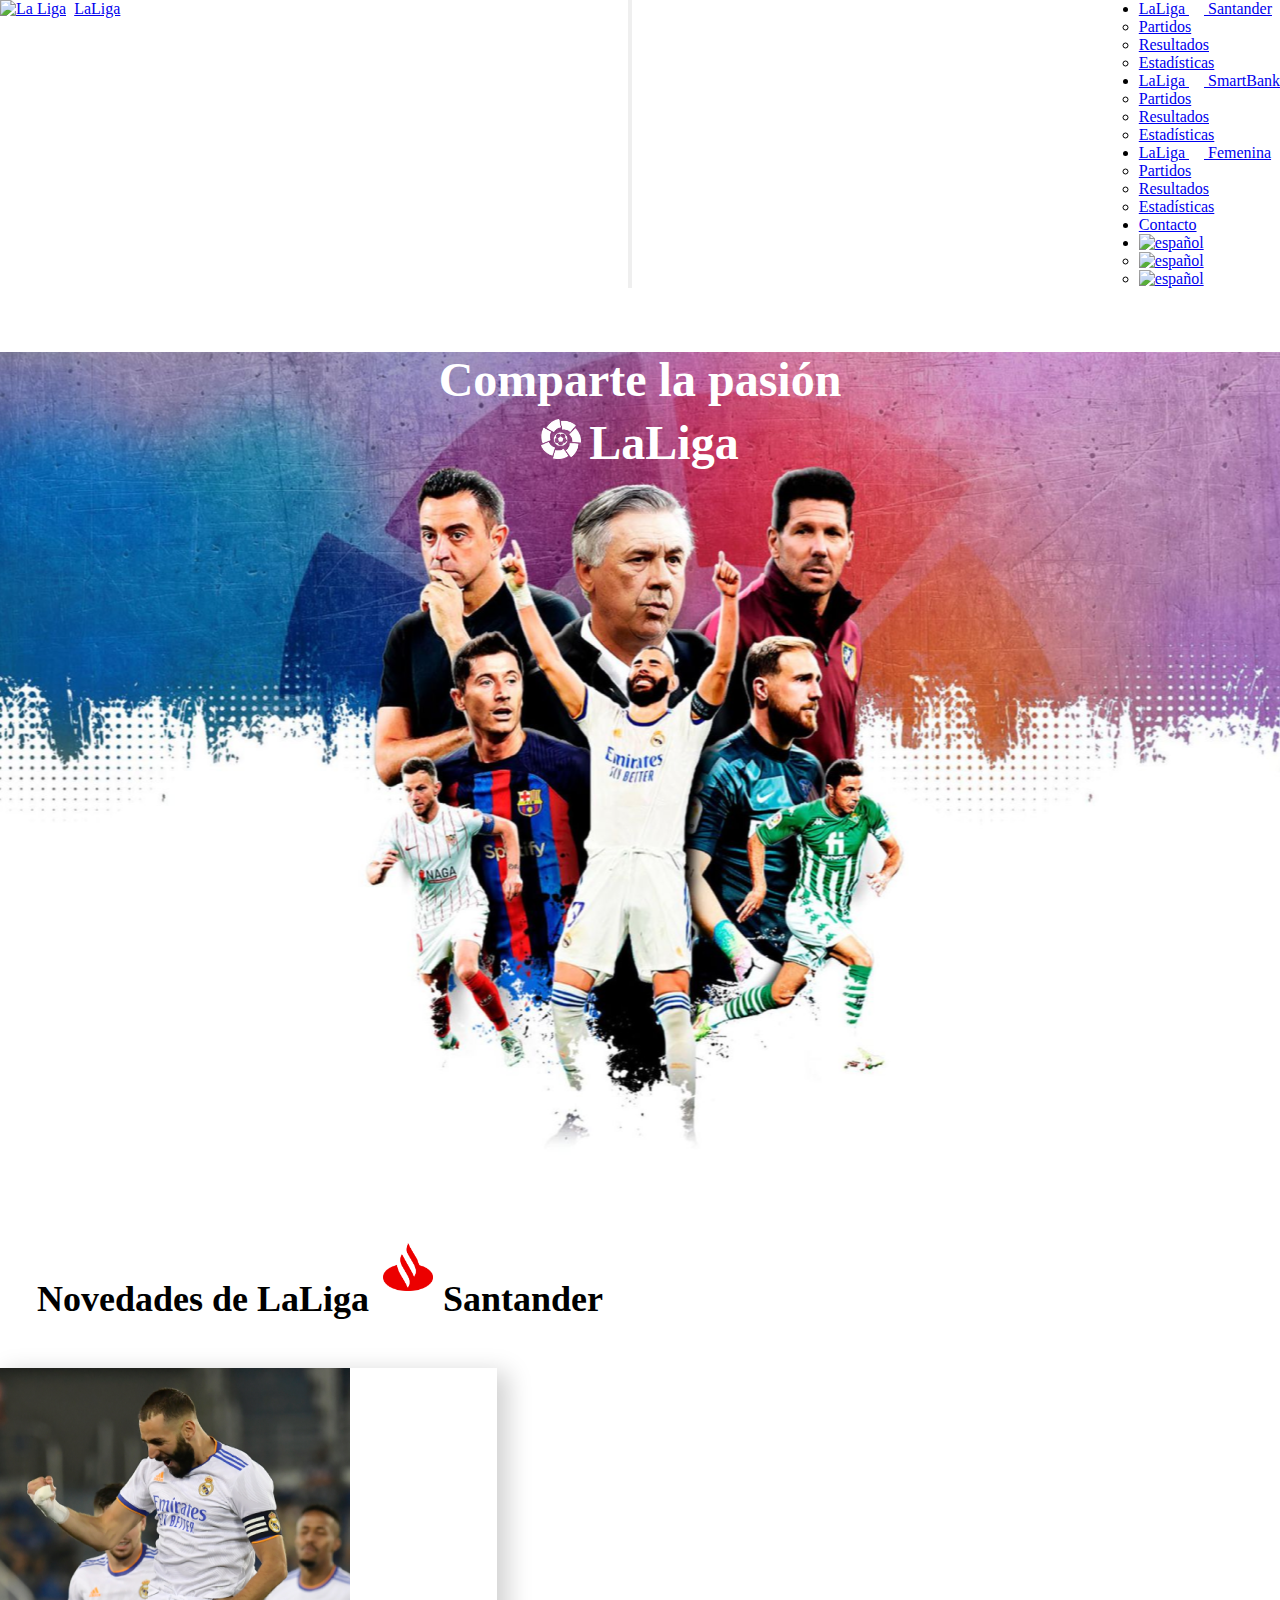
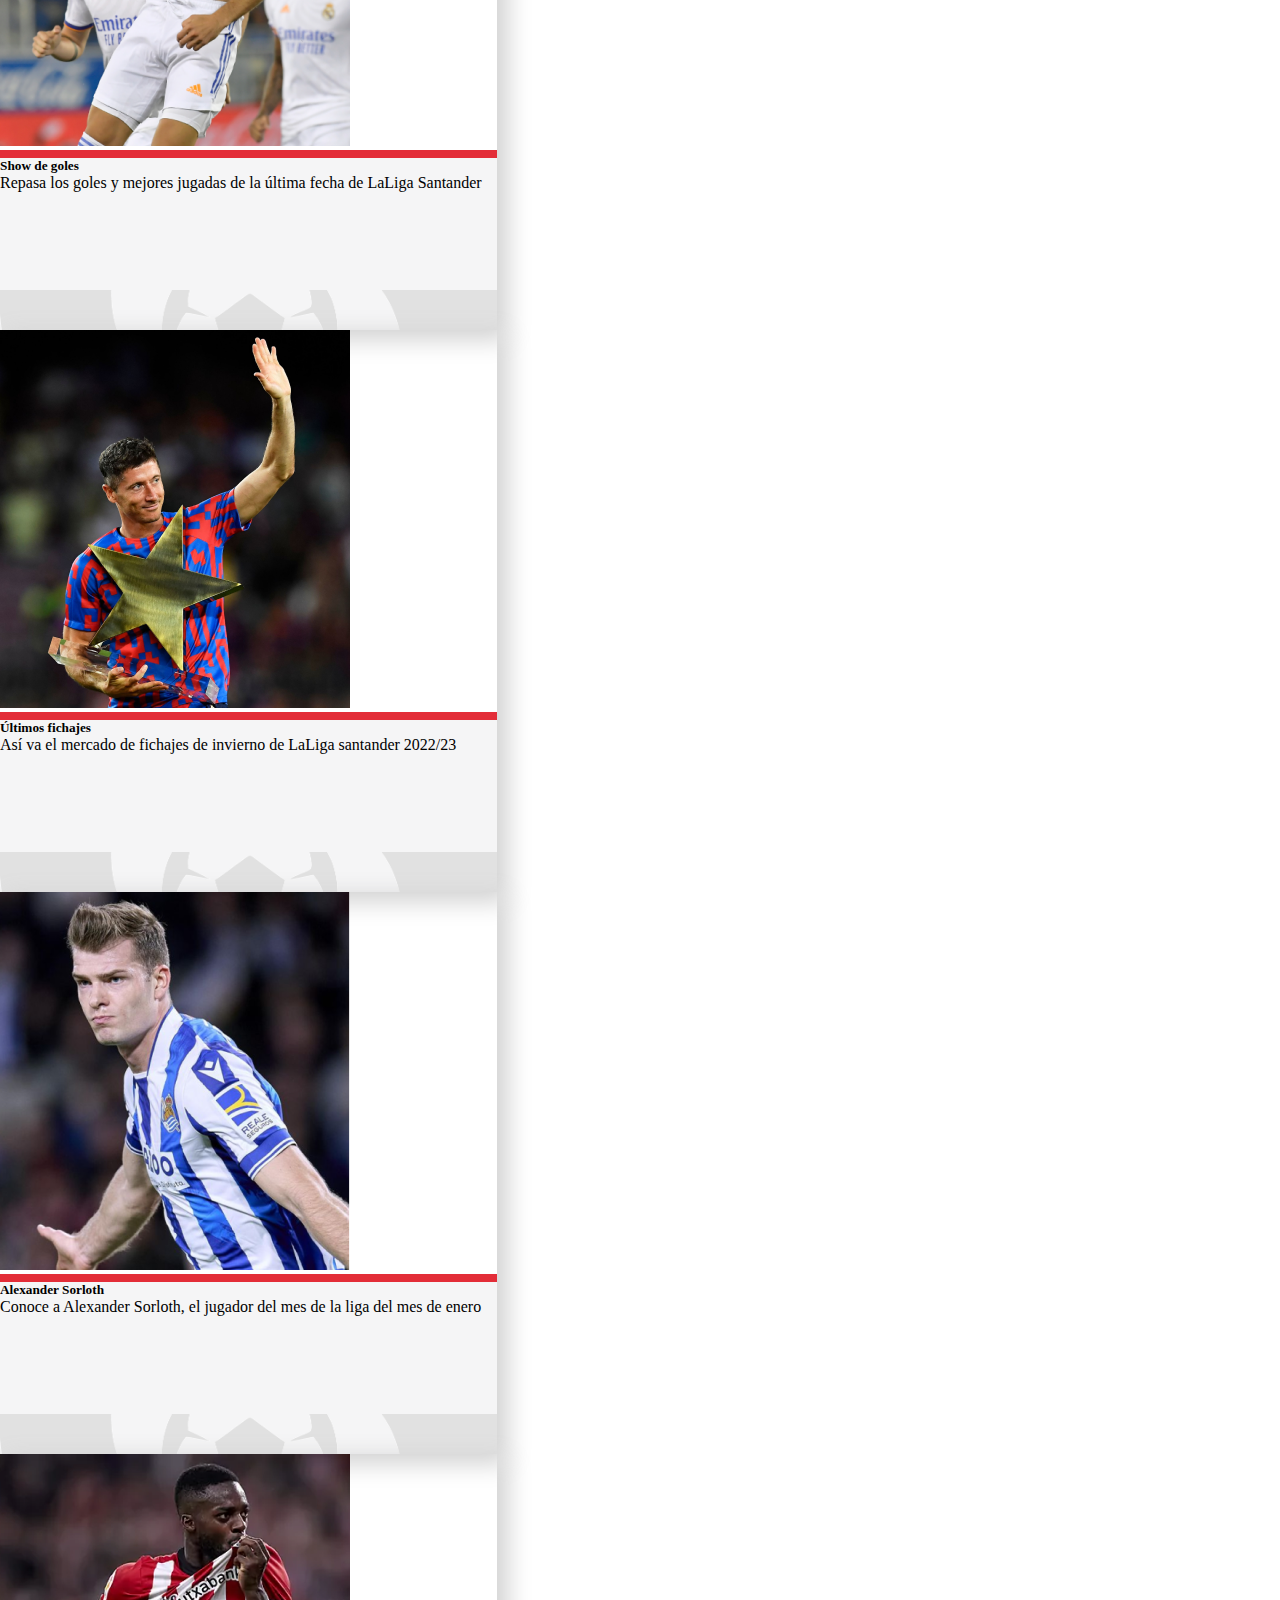
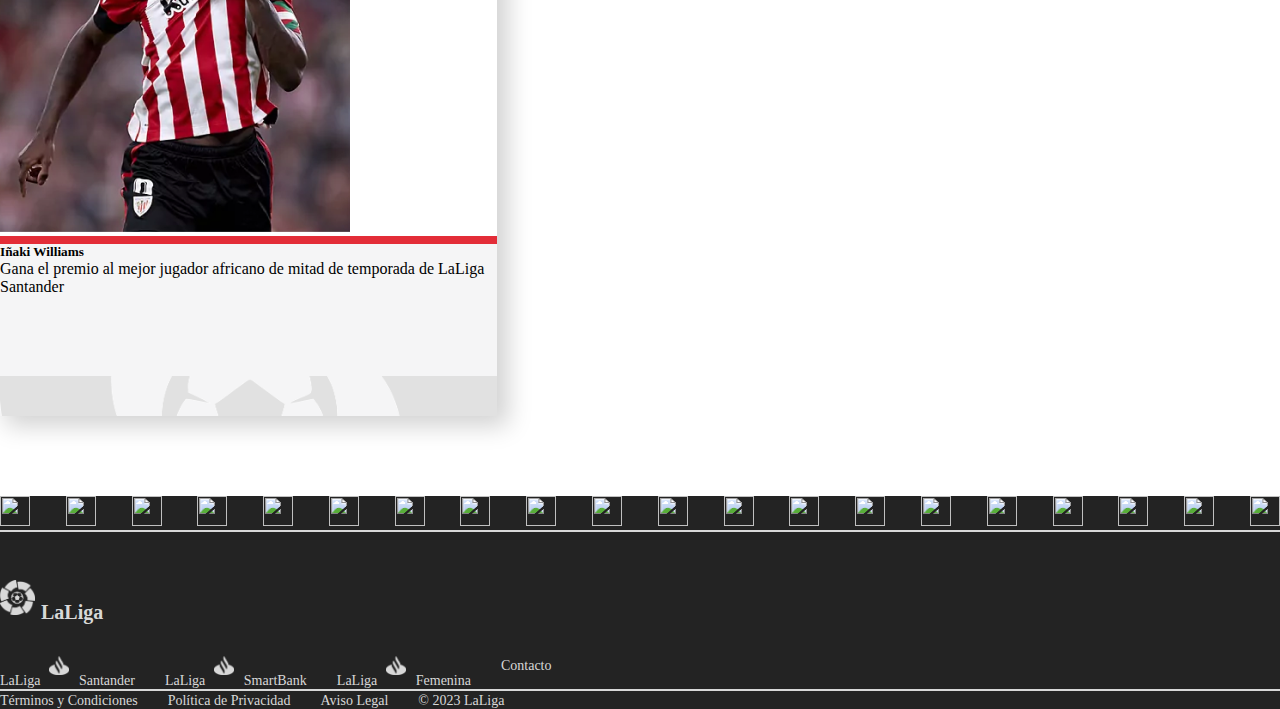
==== commit f581db71: "ultima versión" ====
--- a/index.html
+++ b/index.html
@@ -13,14 +13,10 @@
 </head>
 
 <body>
-  <header>
-    <div id="equipos-escudos">
-
-    </div>
-    <div class="container" id="logos-equipos"></div>
-    <nav class="navbar fixed-top navbar-expand-sm navbar-dark bg-dark">
+  <header class="header bg-dark">
+        <nav class="navbar fixed-top navbar-expand-sm navbar-dark bg-dark">
       <div class="container">
-        <a class="navbar-brand fw-bolder" href="#"><img class="img-logo" src="./img/Logo.png" alt="" />LaLiga</a>
+        <a class="navbar-brand fw-bolder" href="#"><img class="img-logo" src="./img/Logo.png" alt="La Liga" />LaLiga</a>
         <button class="navbar-toggler" type="button" data-bs-toggle="collapse" data-bs-target="#mynavbar">
           <span class="navbar-toggler-icon"></span>
         </button>
@@ -40,7 +36,7 @@
                 <li>
                   <a class="dropdown-item" href="./pages/standings.html">Resultados</a>
                 </li>
-                <li><a class="dropdown-item" href="#">Estadísticas</a></li>
+                <li><a class="dropdown-item" href="./pages/statistics.html">Estadísticas</a></li>
               </ul>
             </li>
 
@@ -75,7 +71,7 @@
 
           <ul class="navbar-nav me-auto mx-auto">
             <li class="nav-item">
-              <a class="nav-link fw-bold px-4 text-light" href="./pages/matches.html">Contacto</a>
+              <a class="nav-link fw-bold px-4 text-light" href="./pages/contact.html">Contacto</a>
             </li>
             <li class="nav-item dropdown">
               <a class="nav-link" href="#" id="navbarDropdown" role="button" data-bs-toggle="dropdown"
@@ -96,7 +92,7 @@
         </div>
       </div>
     </nav>
-  </header>
+</header>
 
   <!-- inicio banner -->
   <div class="container-fluid banner">
@@ -108,9 +104,17 @@
     </div>
   </div>
   <!-- fin banner -->
-  
+
+  <!-- next-matches start -->
+
+  <!-- <div class="cards" id="cards-next"></div> -->
+
+  <!-- next-matches end -->
+
+
   <!-- inicio cards noticias -->
-  <h3 class="title-temporada grande">Novedades de <span class="span-title"> LaLiga <img class="logo-santander black" src="./img/Santander-black.png" alt=""/>Santander</span></h3>
+  <div class="container title-heading">
+  <h3 class="title-temporada grande">Novedades de <span class="span-title"> LaLiga <img class="logo-santander black" src="./img/Santander-red.png" alt=""/>Santander</span></h3></div>
   <div class="container cards">
     <div class="row">
       <div class="col col-lg-3 col-md-6 col-sm-12 col-12">
@@ -174,45 +178,43 @@
   <!-- fin card noticias -->
 
   <footer class="footer">
+    <div class="container pt-5 pb-4" id="logos-equipos"></div>
+    <div class="container">
+      <hr class="line">
+    </div>
     <div class="container footer-items">
       <div class="col col-lg-3 col-md-6 col-sm-12 col-12 logo"><a class="footer-brand" href="#"><img class="img-footer" src="./img/Logo-Footer.png" alt=""/>LaLiga</a>
       </div>
       <div class=" col col-lg-4 col-md-6 col-sm-12 col-12 links">
         <ul>
-          <li><a href=""><i class="fa-brands fa-square-twitter"></i></a></li>
-          <li><a href=""><i class="fa-brands fa-square-facebook"></i></a></li>
-          <li><a href=""><i class="fa-brands fa-square-instagram"></i></a></li>
-          <li><a href=""><i class="fa-brands fa-square-youtube"></i></a></li>
-          <li><a href=""><i class="fa-brands fa-vk"></i></a></li>
-          <li><a href=""><i class="fa-brands fa-linkedin"></i></a></li>
+          <li><a href="https://twitter.com/laligaEN"><i class="fa-brands fa-square-twitter"></i></a></li>
+          <li><a href="https://www.facebook.com/LaLiga"><i class="fa-brands fa-square-facebook"></i></a></li>
+          <li><a href="https://www.instagram.com/laliga/"><i class="fa-brands fa-square-instagram"></i></a></li>
+          <li><a href="https://www.youtube.com/user/laliga"><i class="fa-brands fa-square-youtube"></i></a></li>
+          <li><a href="https://vk.com/laliga"><i class="fa-brands fa-vk"></i></a></li>
+          <li><a href="https://www.linkedin.com/company/laliga/"><i class="fa-brands fa-linkedin"></i></a></li>
         </ul>
       </div>
-    </div>
-    <div class="container">
-      <hr class="line">
     </div>
     <div class="container men2">
       <div class="menu-footer">
         <ul>
-          <li><a class="nav-link fw-bold px-4" href="#" id="navbarDropdown" role="button"
+          <li><a class="nav-link fw-bold" href="#" id="navbarDropdown" role="button"
             data-bs-toggle="dropdown" aria-expanded="false">
             LaLiga
-            <img class="logo-santander" src="./img/Santander-footer.png" alt="" />
-            Santander
+            <img class="logo-santander" src="./img/Santander-footer.png" alt="" />Santander
           </a></li>
-          <li><a class="nav-link fw-bold px-4" href="#" id="navbarDropdown" role="button"
+          <li><a class="nav-link fw-bold" href="#" id="navbarDropdown" role="button"
             data-bs-toggle="dropdown" aria-expanded="false">
             LaLiga
-            <img class="logo-santander" src="./img/Santander-footer.png" alt="" />
-            SmartBank
+            <img class="logo-santander" src="./img/Santander-footer.png" alt="" />SmartBank
           </a></li>
-          <li><a class="nav-link fw-bold px-4" href="#" id="navbarDropdown" role="button"
+          <li><a class="nav-link fw-bold" href="#" id="navbarDropdown" role="button"
             data-bs-toggle="dropdown" aria-expanded="false">
             LaLiga
-            <img class="logo-santander" src="./img/Santander-footer.png" alt="" />
-            Femenina
+            <img class="logo-santander" src="./img/Santander-footer.png" alt="" />Femenina
           </a></li>
-          <li><a class="nav-link fw-bold px-4" href="./pages/matches.html">Contacto</a></li>
+          <li><a class="nav-link fw-bold" href="./pages/matches.html">Contacto</a></li>
         </ul>
       </div>
     </div>
--- a/styles/styles.css
+++ b/styles/styles.css
@@ -6,113 +6,100 @@
 
 /* inicio header*/
 header {
+  height: auto;
   margin-bottom: 4rem;
 }
-
+.imgL{
+  width: 30px;
+  height: 30px;
+}
+.escudos{
+  display: flex;
+  flex-direction: row;
+  justify-content: space-between;
+}
 .img-logo {
   width: 40px;
   height: 40px;
   margin-right: 0.5rem;
 }
-
 .images-Ensign {
   width: 25px;
   height: 25px;
 }
-
 .logo-santander {
   width: 20px;
   padding-bottom: 10px;
   margin-left: 5px;
   margin-right: 10px;
 }
-
 .logo-idioma {
   width: 25px;
 }
-
 .santander:hover {
   background-color: #E32D38;
 }
-
 .smartbank:hover {
   background-color: #0077C8;
 }
-
 .femenina:hover {
   background-color: #00BF88;
 }
-
 /* fin header */
 
 /* inicio footer general */
 .footer {
-  background-color: rgb(29, 29, 29);
-
-}
-
+  background-color: #232323;
+}
 .footer-items {
   padding-top: 3rem;
   padding-bottom: 2rem;
 }
-
 .container {
   display: flex;
   flex-direction: row;
   flex-wrap: wrap;
   justify-content: space-between;
 }
-
 .img-footer {
   width: 35px;
   height: auto;
   margin-right: 6px;
   padding-bottom: 4px;
 }
-
 .footer-brand {
   text-decoration: none;
   font-size: 20px;
   font-weight: 600;
   color: rgb(216, 216, 216);
 }
-
-.men2 {
-  width: 100%;
-}
-
 .menu-footer {
   width: 100%;
   display: flex;
   justify-content: space-between;
 }
-
-.menu-legal,
+.menu-legal ul,
 .menu-footer ul{
   display: flex;
   flex-direction: row;
   align-items:start;
   padding-left: 0;
-}
-
-.links ul,
-.menu-footer ul,
-.menu-legal ul {
+  margin-right: 2rem;
   list-style: none;
 }
-
+.links ul{
+  list-style: none;
+}
 .links ul li,
 .menu-legal ul li {
   display: inline-block;
   list-style: none;
   text-decoration: none;
 }
-
 .line {
   border: solid 1px rgb(216, 216, 216);
   width: 100%;
 }
-
 .links ul li a,
 .menu-footer ul li a,
 .menu-legal ul li a {
@@ -122,16 +109,24 @@
   font-size: 14px;
   font-weight: 400;
 }
-
+.menu-footer ul li a,
+.menu-legal ul li a{
+  padding-left: 0px;
+  padding-right: 30px;
+}
+.links ul li a:hover,
+.menu-footer ul li a:hover,
+.menu-legal ul li a:hover,
+.logo a:hover{
+  color: rgb(255, 255, 255);
+}
 .links ul li a {
   margin-left: 25px;
 }
-
 .links ul li a i {
   font-size: 25px;
   color: rgb(216, 216, 216);
 }
-
 /* fin footer general */
 
 /* spinner */
@@ -141,12 +136,10 @@
   left: 50%;
   transform: translate(-50%, -50%);
 }
-
 #container {
   width: 100px;
   height: 100px;
 }
-
 @keyframes animation {
   0% {
     stroke-dasharray: 1 98;
@@ -163,7 +156,6 @@
     stroke-dashoffset: -300;
   }
 }
-
 #spinner {
   transform-origin: center;
   animation-name: animation;
@@ -171,9 +163,9 @@
   animation-timing-function: cubic-bezier;
   animation-iteration-count: infinite;
 }
-
 /* fin spinner */
 
+/* inicio pagina principal */
 .banner {
   background-image: url(/img/portada1440x811.jpg);
   width: 100%;
@@ -183,44 +175,40 @@
   background-size: cover;
   margin-bottom: 5rem;
 }
-
 .title {
   color: white;
   text-align: center;
   font-size: 3rem;
   margin-top: 0.5rem;
 }
-
+.title-heading{
+  width: 50%;
+  display: flex;
+  justify-content: center;
+}
 .grande {
   font-size: 36px;
-}
-
+  color: black;
+}
+.col{
+  padding: 0px 0px;
+}
 .contorno {
-  border-radius: 8px;
+  width: 90%;
   -webkit-box-shadow: 8px 7px 23px 3px rgba(210, 210, 210, 1);
   -moz-box-shadow: 8px 7px 23px 3px rgba(210, 210, 210, 1);
   box-shadow: 8px 7px 23px 3px rgba(210, 210, 210, 1);
 }
-
-.contorno:hover {
-  -webkit-box-shadow: 8px 7px 23px 3px rgba(127, 76, 220, 0.14);
-  -moz-box-shadow: 8px 7px 23px 3px rgba(127, 76, 220, 0.14);
-  box-shadow: 8px 7px 23px 3px rgba(127, 76, 220, 0.14);
-}
-
-.card-img-top {
-  border-radius: 8px 8px 0px 0px;
-}
-
+.card-img-top:hover{
+  scale: 1.01;
+}
 .link-noticias {
   text-decoration: none;
   color: black;
 }
-
 .link-noticias:hover {
   color: black;
 }
-
 @media screen and (max-width: 992px) {
   .banner {
     background-image: url(../img/portada-992x778.png);
@@ -230,7 +218,6 @@
     margin-top: 4rem;
   }
 }
-
 @media screen and (max-width: 768px) {
   .banner {
     background-image: url(../img/portada-768x639.png);
@@ -253,7 +240,15 @@
     height: auto;
   }
 }
-
+.card-body{
+  border-top: solid 8px #E32D38;
+  height: 180px;
+  background-color: #F5F5F6;
+  background-image: url(../img/bottom-cards.png);
+  background-size: contain;
+  background-repeat: no-repeat;
+  background-position: bottom;
+}
 @media screen and (max-width: 576px) {
   .banner {
     background-image: url(../img/portada-576x513.png);
@@ -276,89 +271,164 @@
     height: auto;
   }
 }
-
 .span-title {
   font-weight: 700;
 }
-
 .black {
   width: 50px;
   padding-bottom: 20px;
 }
-
 .cards {
   margin-bottom: 5rem;
 }
+/* fin pagina principal */
 
 /* inicio tablas general */
 .ancho {
-  width: 60%;
-
-}
-
+  width: 70%;
+}
+.final{
+  margin-bottom: 5rem;
+}
 thead {
   background: rgb(37, 96, 125);
   background: linear-gradient(90deg, rgba(37, 96, 125, 1) 18%, rgba(14, 9, 142, 0.9295890231092437) 45%, rgba(99, 14, 150, 1) 89%);
 }
-
+.botones-ligas{
+  justify-content: flex-end;
+  margin: 0rem 0rem 3rem 0rem;
+
+}
+.sant{
+  border-radius: 0px;
+  background-color: #E32D38;
+  color: white;
+  font-weight: 500;
+  padding: 8px 24px;
+}
+.ligue1{
+  border-radius: 0px;
+  background-color: #0D1F3F;
+  color: white;
+  font-weight: 500;
+  padding: 8px 24px;
+}
+.premier{
+  border-radius: 0px;
+  background-color: #3F1052;
+  color: white;
+  font-weight: 500;
+  padding: 8px 24px;
+}
+.sant:hover,
+.ligue1:hover,
+.premier:hover{
+  color: white;
+  background-color: #3d3d3d;
+}
+.form-control{
+  border: solid 1px #a3a3a3;
+}
+.square{
+  border-radius: 0px;
+  padding: 8px 24px;
+  font-weight: 500;
+}
 thead tr th {
   color: white;
 }
-
 tbody tr td {
   font-size: 14px;
 }
-
 .texto-score {
   text-align: center;
 }
-
 .inputs-filtro {
   margin-top: 8rem;
 }
-
+.stat{
+  margin-top: 8rem;
+}
 .title-temporada {
   text-align: center;
   margin-bottom: 3rem;
 }
-
 .title-filtro {
   font-size: 16px;
 }
-
 .radioButtons {
   display: flex;
   flex-direction: row;
   flex-wrap: wrap;
   justify-content: space-between;
-}
-
-/* .radioButtons a{
-  text-decoration: none;
-  padding: 8px 8px;
-  background-color: #0077C8;
-  color: black;
-} */
-
+  align-items: center;
+  margin-bottom: 1rem;
+  padding: 0px 0px;
+  margin: 2rem 0rem 2rem 0rem;
+}
+.end{
+  margin-right: 0px;
+  padding-right: 0px;
+}
 #matches-body td:nth-child(3),
 #table-body td:nth-child(1) {
   text-align: center;
 }
-
 #matches-body td:nth-child(1) {
   text-align: start;
 }
-
+#tab-match th:nth-child(2) {
+  text-align: center;
+}
+#tab-stand th:nth-child(1) {
+  text-align: center;
+}
 .alerta {
   background-color: white;
   color: rgb(172, 2, 2);
   padding: 8px 16px;
 }
-
 .alerta span {
   font-weight: 700;
 }
 
-/* .end{
-  align-content: end;
-} */+.title-top5{
+  font-size: 26px;
+  margin-bottom: 1.5rem;
+  margin-top: 3rem;
+}
+/* contact start */
+.contacto{
+  background-image: url(../img/banner-contacto.png);
+  background-size: cover;
+  background-repeat: no-repeat;
+  height: 540px;
+}
+.medios{
+  float: right;
+  margin-right: 10rem;
+  margin-top: 3.5rem;
+}
+.form-label{
+  color: white;
+}
+.dos{
+  background-color: #7c7c7c;
+  color: #ffffff;
+  border: none;
+  margin-bottom: 1.5rem;
+  border-radius: 0px;
+}
+.color-btn{
+  color: white;
+  background-color: #E32D38;
+  border-radius: 0px;
+  font-weight: 500;
+  padding: 8px 16px;
+  margin-top: 2rem;
+  float: right;
+}
+.color-btn:hover{
+  background-color: white;
+  color: black;
+}